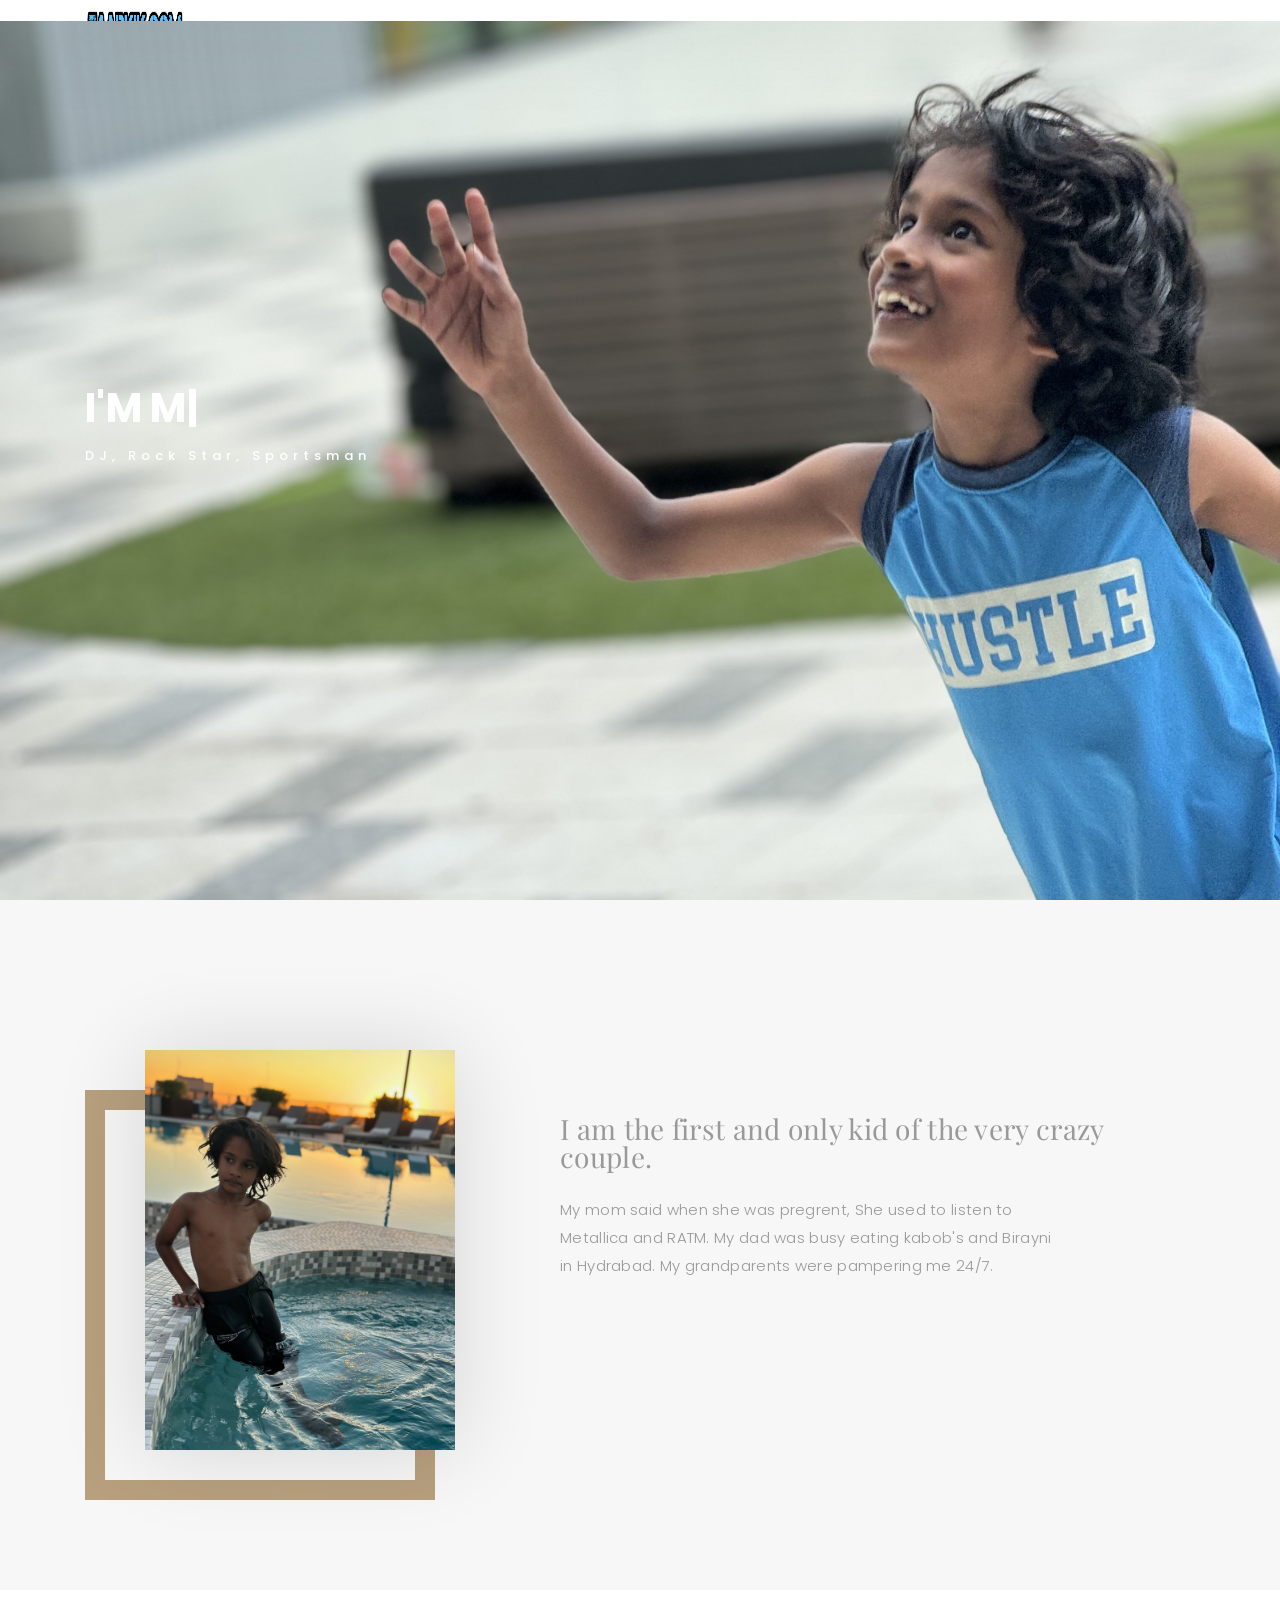
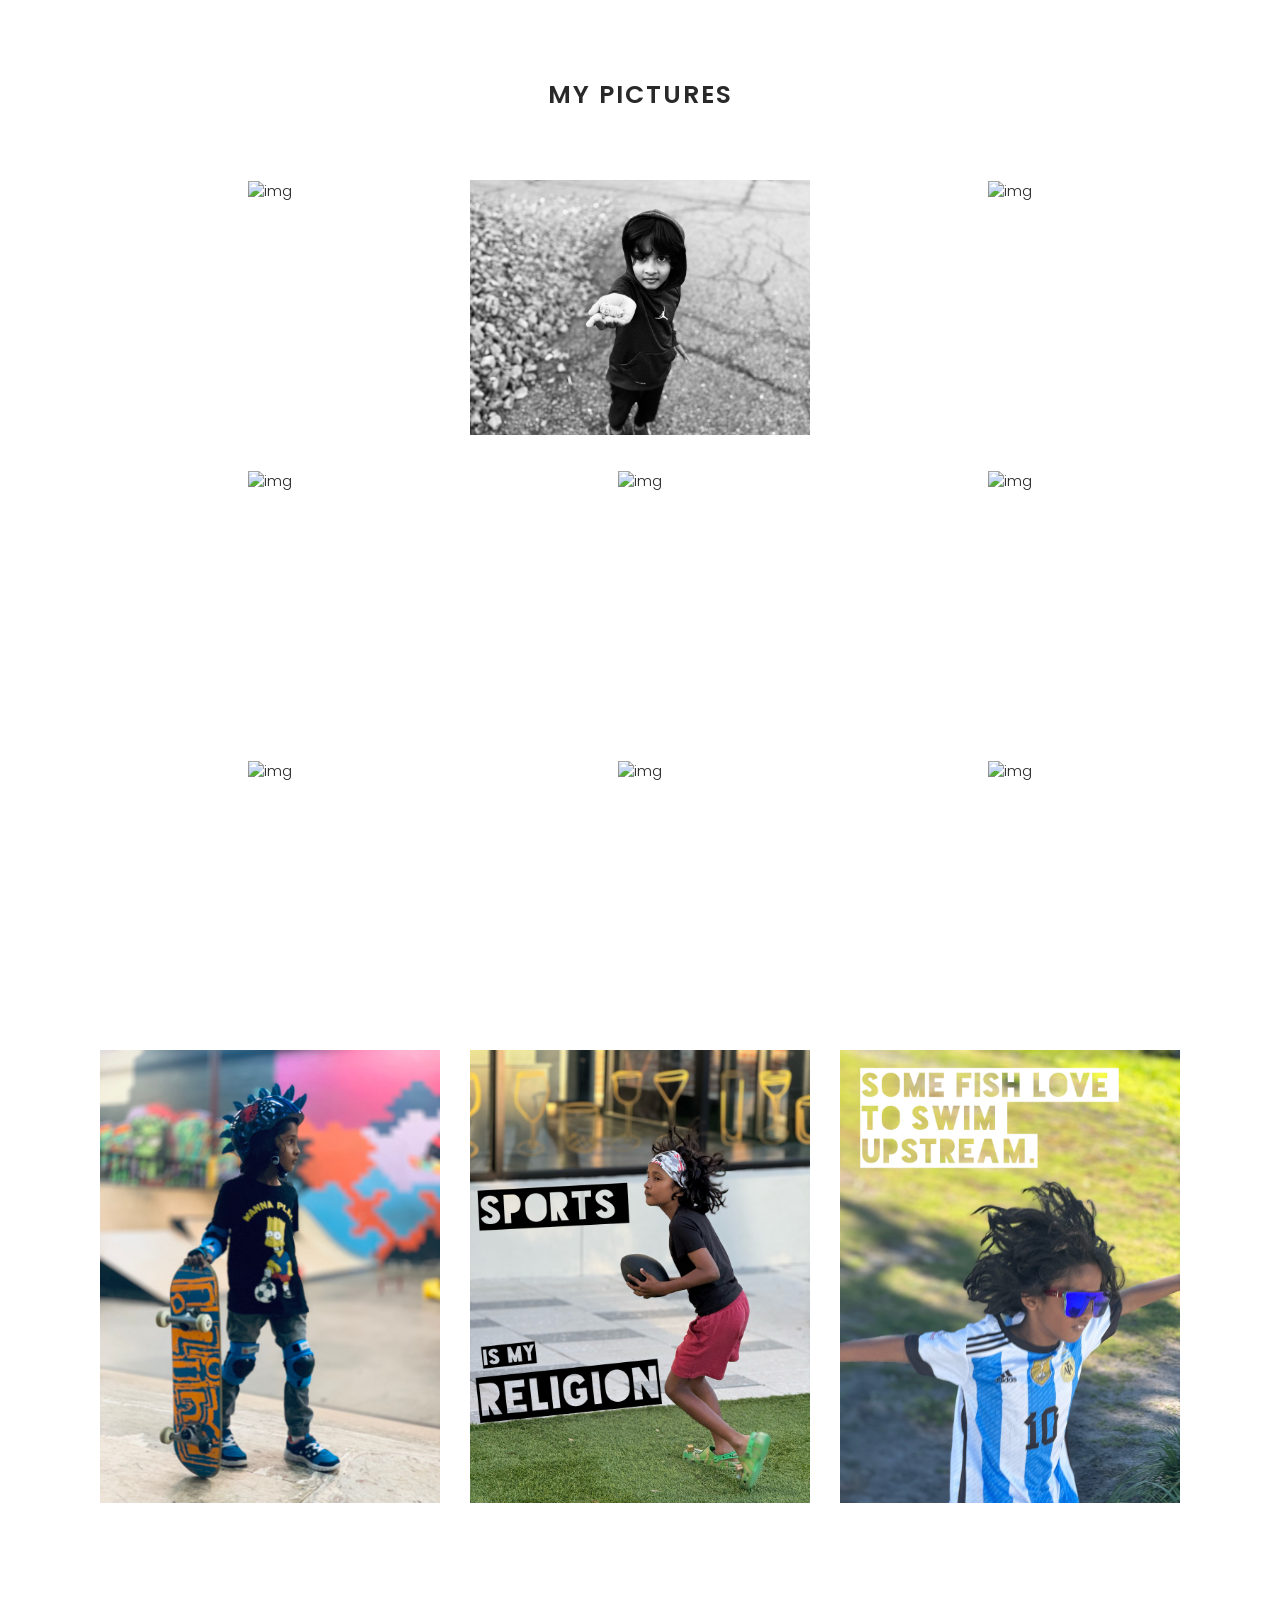
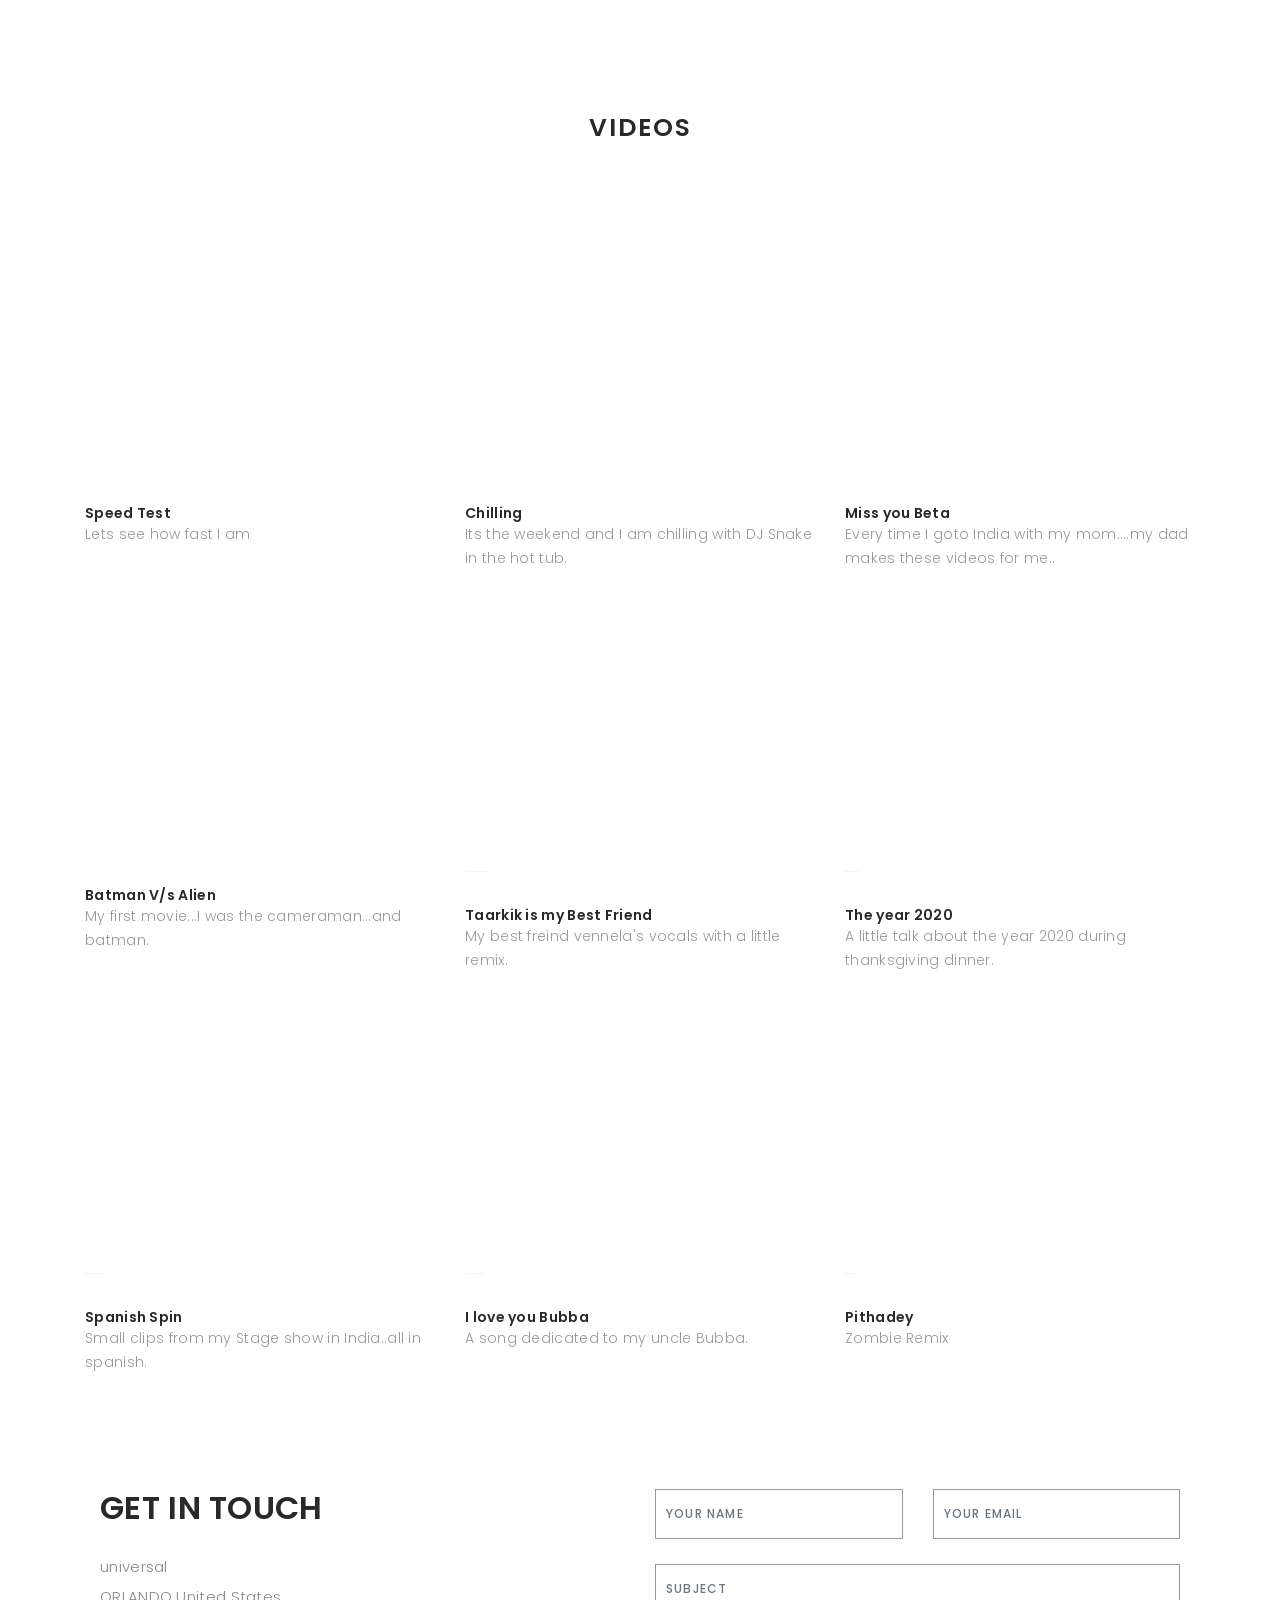
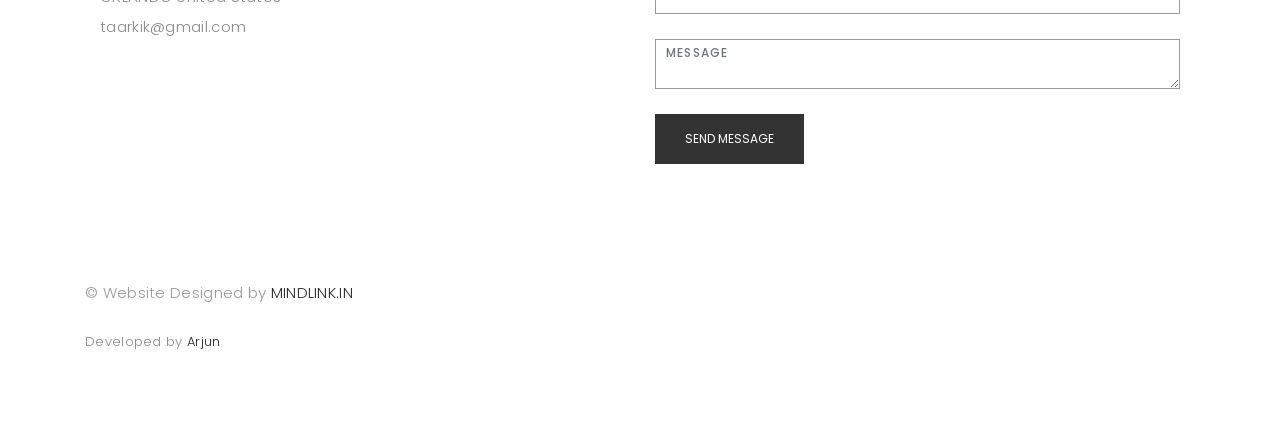
==== index2.html @ 0688a779 "Add files via upload" ====
<!DOCTYPE html>
<html lang="en">

<head>
  <!-- meta -->
  
  <meta content='width=device-width,initial-scale=1.0,minimum-scale=1.0,maximum-scale=1.0' name='viewport'/>
<meta content='Taarkik Vajyoth Personal website' property='og:title'/>
<meta content='Welcome to the world of Taarkik Vajyoth, See his pics, vidoes and music vidoes from birth till now.' property='og:description'/>
<meta content='text/html; charset=UTF-8' http-equiv='Content-Type'/>
<meta content='Taarkik' name='generator'/>
<meta content='Welcome to the world of Taarkik Vajyoth, See his pics, vidoes and music vidoes from birth till now.' name='description'/>
<meta content='https://www.taarkik.com/index.html' property='og:url'/>
<meta content='Taarkik Vajyoth Personal website' property='og:title'/>
  <meta content="width=device-width, initial-scale=1.0" name="viewport">
  
  <title>Taarkik Vajyoth | Personal Webpage</title>
<meta name="description" content="Taarkik Vajoth, Taarkik, Taarkik VJ, Torq, taarkik, taarkik vajyoth, vajyoth" />


  <meta content="Taarkik Vajyoth, Taarkik, Taarkik personal website" name="keywords">
 

  <!-- Google Fonts -->
  <link href="https://fonts.googleapis.com/css?family=Poppins:300,300i,400,400i,500,500i,600,600i,700,700i|Playfair+Display:400,400i,700,700i,900,900i" rel="stylesheet">

  <!-- Bootstrap CSS File -->
  <link href="lib/bootstrap/css/bootstrap.min.css" rel="stylesheet">

  <!-- Libraries CSS Files -->
  <link href="lib/ionicons/css/ionicons.min.css" rel="stylesheet">
  <link href="lib/owlcarousel/assets/owl.carousel.min.css" rel="stylesheet">
  <link href="lib/magnific-popup/magnific-popup.css" rel="stylesheet">
  <link href="lib/hover/hover.min.css" rel="stylesheet">

  <!-- Main Stylesheet File -->
  <link href="css/style.css" rel="stylesheet">

  <!-- Responsive css -->
  <link href="css/responsive.css" rel="stylesheet">

  <!-- Favicon -->
  <link rel="shortcut icon" href="images/fav.png">


</head>

<body>

  <!-- start section navbar -->
  <nav id="main-nav">
    <div class="row">
      <div class="container">

        <div class="logo">
          <a href="index.html"><img src="images/logo.png" alt="logo"></a>
        </div>

        <div class="responsive"><i data-icon="m" class="ion-navicon-round"></i></div>

        <ul class="nav-menu list-unstyled">
          <li><a href="#header" class="smoothScroll">Home</a></li>
          <li><a href="#about" class="smoothScroll">About</a></li>
          <li><a href="#pics" class="smoothScroll">Pics</a></li>
          <li><a href="#videos" class="smoothScroll">Videos</a></li>
          <li><a href="#contact" class="smoothScroll">Contact</a></li>
        </ul>

      </div>
    </div>
  </nav>
  <!-- End section navbar -->


  <!-- start section header -->
  <div id="header" class="home">

    <div class="container">
      <div class="header-content">
        <h1>I'm <span class="typed"></span></h1>
        <p>DJ, Rock Star, Sportsman</p>

        <ul class="list-unstyled list-social">
         <!-- <li><a href="#"><i class="ion-social-facebook"></i></a></li>
          <li><a href="#"><i class="ion-social-twitter"></i></a></li>
          <li><a href="#"><i class="ion-social-instagram"></i></a></li>
          <li><a href="#"><i class="ion-social-googleplus"></i></a></li>
          <li><a href="#"><i class="ion-social-tumblr"></i></a></li>
          <li><a href="#"><i class="ion-social-dribbble"></i></a></li>
          -->
        </ul>
      </div>
    </div>
  </div>
  <!-- End section header -->


  <!-- start section about us -->
  <div id="about" class="paddsection">
    <div class="container">
     
      <div class="row justify-content-between">

        <div class="col-lg-4 ">
          <div class="div-img-bg">
            <div class="about-img">
              <img src="images/pool.JPG" class="img-responsive" alt="me">
            </div>
          </div>
        </div>

        <div class="col-lg-7">
          <div class="about-descr">

            <p class="p-heading">I am the first and only kid of the very crazy couple.</p>
            <p class="separator">My mom said when she was pregrent, She used to listen to Metallica and RATM. My dad was busy eating kabob's and Birayni in Hydrabad. My grandparents were pampering me 24/7.</p>

          </div>

        </div>
      </div>
    </div>
  </div>
  <!-- end section about us -->


  <!-- start section services -->
  <!--
  <div id="services">
    <div class="container">

        <div class="services-carousel owl-theme">

          <div class="services-block">

            <i class="ion-ios-browsers-outline"></i>
            <span>UI/UX DESIGN</span>
            <p class="separator">To an English person, it will seem like simplified English,told me what </p>

          </div>

          <div class="services-block">

            <i class="ion-ios-lightbulb-outline"></i>
            <span>BRAND IDENTITY</span>
            <p class="separator">To an English person, it will seem like simplified English,told me what </p>

          </div>

          <div class="services-block">

            <i class="ion-ios-color-wand-outline"></i>
            <span>WEB DESIGN</span>
            <p class="separator">To an English person, it will seem like simplified English,told me what </p>

          </div>

          <div class="services-block">

            <i class="ion-social-android-outline"></i>
            <span>MOBILE APPS</span>
            <p class="separator">To an English person, it will seem like simplified English,told me what </p>

          </div>

          <div class="services-block">

            <i class="ion-ios-analytics-outline"></i>
            <span>Analytics</span>
            <p class="separator">To an English person, it will seem like simplified English,told me what </p>

          </div>

          <div class="services-block">

            <i class="ion-ios-camera-outline"></i>
            <span>PHOTOGRAPHY</span>
            <p class="separator">To an English person, it will seem like simplified English,told me what </p>

          </div>

        </div>

    </div>

  </div>

-->
  <!-- end section services -->


  <!-- start section portfolio -->
  <div id="pics" class="text-center paddsection">

    <div class="container">
      <div class="section-title text-center">
        <h2>My Pictures</h2>
      </div>
    </div>

    <div class="container">
      <div class="row">
        <div class="col-md-12">
<!--
          <div class="portfolio-list">

            <ul class="nav list-unstyled" id="portfolio-flters">
              <li class="filter filter-active" data-filter=".all">all</li>
              <li class="filter" data-filter=".branding">branding</li>
              <li class="filter" data-filter=".mockups">mockups</li>
              <li class="filter" data-filter=".uikits">ui kits</li>
              <li class="filter" data-filter=".webdesign">web design</li>
              <li class="filter" data-filter=".photography">photography</li>
            </ul>

          </div>
        -->

          <div class="portfolio-container">

            <div class="col-lg-4 col-md-6 portfolio-thumbnail all branding uikits webdesign">
              <a class="popup-img" href="images/portfolio/1.jpg">
                <img src="images/portfolio/1.jpg" alt="img">
              </a>
            </div>

            <div class="col-lg-4 col-md-6 portfolio-thumbnail all mockups uikits photography">
              <a class="popup-img" href="images/portfolio/2.jpg">
                <img src="images/portfolio/2.jpg"  alt="img">
              </a>
            </div>

            <div class="col-lg-4 col-md-6 portfolio-thumbnail all branding webdesig photographyn">
              <a class="popup-img" href="images/portfolio/3.jpg">
                <img src="images/portfolio/3.jpg" alt="img">
              </a>
            </div>

            <div class="col-lg-4 col-md-6 portfolio-thumbnail all mockups webdesign photography">
              <a class="popup-img" href="images/portfolio/4.jpg">
                <img src="images/portfolio/4.jpg" alt="img">
              </a>
            </div>

            <div class="col-lg-4 col-md-6 portfolio-thumbnail all branding uikits photography">
              <a class="popup-img" href="images/portfolio/5.jpg">
                <img src="images/portfolio/5.jpg" alt="img">
              </a>
            </div>

            <div class="col-lg-4 col-md-6 portfolio-thumbnail all mockups uikits webdesign">
              <a class="popup-img" href="images/portfolio/6.jpg">
                <img src="images/portfolio/6.jpg" alt="img">
              </a>
            </div>

            <div class="col-lg-4 col-md-6 portfolio-thumbnail all mockups uikits webdesign">
              <a class="popup-img" href="images/portfolio/7.jpg">
                <img src="images/portfolio/7.jpg" alt="img">
              </a>
            </div>

            <div class="col-lg-4 col-md-6 portfolio-thumbnail all mockups uikits webdesign">
              <a class="popup-img" href="images/portfolio/8.jpg">
                <img src="images/portfolio/8.jpg" alt="img">
              </a>
            </div>

            <div class="col-lg-4 col-md-6 portfolio-thumbnail all mockups uikits webdesign">
              <a class="popup-img" href="images/portfolio/9.jpg">
                <img src="images/portfolio/9.jpg" alt="img">
              </a>
            </div>

               <div class="col-lg-4 col-md-6 portfolio-thumbnail all mockups uikits webdesign">
              <a class="popup-img" href="images/portfolio/14.jpg">
                <img src="images/portfolio/14.jpg" alt="img">
              </a>
            </div>

            <div class="col-lg-4 col-md-6 portfolio-thumbnail all mockups uikits webdesign">
              <a class="popup-img" href="images/portfolio/11.jpg">
                <img src="images/portfolio/11.jpg" alt="img">
              </a>
            </div>

            <div class="col-lg-4 col-md-6 portfolio-thumbnail all mockups uikits webdesign">
              <a class="popup-img" href="images/portfolio/12.jpg">
                <img src="images/portfolio/12.jpg" alt="img">
              </a>
            </div>

          </div>
        </div>
      </div>
    </div>

  </div>
  <!-- End section portfolio -->


  <!-- start section journal -->
  <div id="videos" class="text-left paddsection">

    <div class="container">
      <div class="section-title text-center">
        <h2>Videos</h2>
      </div>
    </div>

    <div class="container">
      <div class="journal-block">
        <div class="row">

          <div class="col-lg-4 col-md-6">
            <div class="journal-info">

             <!-- <a href="blog-single.html"><img src="images/blog-post-1.jpg" class="img-responsive" alt="img"></a>
            -->
            <!--<iframe width="560" height="315" src="https://www.youtube.com/embed/7KmCnLwULYU" frameborder="0" allow="accelerometer; autoplay; clipboard-write; encrypted-media; gyroscope; picture-in-picture" allowfullscreen></iframe>-->
            <iframe width="350" height="262" src="https://www.youtube.com/embed/ik_chBOljpI" frameborder="0" allow="accelerometer; autoplay; clipboard-write; encrypted-media; gyroscope; picture-in-picture" allowfullscreen></iframe>
           
              <div class="journal-txt">

                <h4>Speed Test</h4>
                <p class="separator">Lets see how fast I am
                </p>

              </div>

            </div>
          </div>

          <div class="col-lg-4 col-md-6">
            <div class="journal-info">

              <iframe width="350" height="262" src="https://www.youtube.com/embed/cuo5GRW2Vig" frameborder="0" allow="accelerometer; autoplay; clipboard-write; encrypted-media; gyroscope; picture-in-picture" allowfullscreen></iframe>
              <div class="journal-txt">

                <h4>Chilling</h4>
                <p class="separator">Its the weekend and I am chilling with DJ Snake in the hot tub.
                </p>

              </div>

            </div>
          </div>

          <div class="col-lg-4 col-md-6">
            <div class="journal-info">

              <iframe width="350" height="262" src="https://www.youtube.com/embed/P17gPitIsKU" frameborder="0" allow="accelerometer; autoplay; clipboard-write; encrypted-media; gyroscope; picture-in-picture" allowfullscreen></iframe>

              <div class="journal-txt">

                <h4>Miss you Beta</h4>
                <p class="separator">Every time I goto India with my mom....my dad makes these videos for me..
                </p>

              </div>

            </div>
          </div>

          <div class="col-lg-4 col-md-6">
            <div class="journal-info">

              <iframe width="350" height="262" src="https://www.youtube.com/embed/kE3AYr5DTDw" frameborder="0" allow="accelerometer; autoplay; clipboard-write; encrypted-media; gyroscope; picture-in-picture" allowfullscreen></iframe>

              <div class="journal-txt">

                <h4>Batman V/s Alien</h4>
                <p class="separator">My first movie...I was the cameraman...and batman. 
                </p>

              </div>

            </div>
          </div>
          <div class="col-lg-4 col-md-6">
            <div class="journal-info">
          <iframe width="350" height="262" scrolling="no" frameborder="no" allow="autoplay" src="https://w.soundcloud.com/player/?url=https%3A//api.soundcloud.com/tracks/944034616&color=%23ff5500&auto_play=false&hide_related=false&show_comments=true&show_user=true&show_reposts=false&show_teaser=true&visual=true"></iframe><div style="font-size: 1px; color: #cccccc;line-break: anywhere;word-break: normal;overflow: hidden;white-space: nowrap;text-overflow: ellipsis; font-family: Interstate,Lucida Grande,Lucida Sans Unicode,Lucida Sans,Garuda,Verdana,Tahoma,sans-serif;font-weight: 100;"><a href="https://soundcloud.com/hifiarjun" title="Dr Red" target="_blank" style="color: #cccccc; text-decoration: none;">Dr Red</a> · <a href="https://soundcloud.com/hifiarjun/taarkik-random-rage" title="Taarkik is my best friend" target="_blank" style="color: #cccccc; text-decoration: none;">Taarkik is my best friend</a></div>
          <div class="journal-txt">

            <h4>Taarkik is my Best Friend</h4>
            <p class="separator">My best freind vennela's vocals with a little remix.
            </p>

          </div>
        </div>
      </div>
      <div class="col-lg-4 col-md-6">
        <div class="journal-info">
        <iframe width="350" height="262" scrolling="no" frameborder="no" allow="autoplay" src="https://w.soundcloud.com/player/?url=https%3A//api.soundcloud.com/tracks/941092654&color=%23ff5500&auto_play=false&hide_related=false&show_comments=true&show_user=true&show_reposts=false&show_teaser=true&visual=true"></iframe><div style="font-size: 1px; color: #cccccc;line-break: anywhere;word-break: normal;overflow: hidden;white-space: nowrap;text-overflow: ellipsis; font-family: Interstate,Lucida Grande,Lucida Sans Unicode,Lucida Sans,Garuda,Verdana,Tahoma,sans-serif;font-weight: 100;"><a href="https://soundcloud.com/hifiarjun" title="Dr Red" target="_blank" style="color: #cccccc; text-decoration: none;">Dr Red</a> · <a href="https://soundcloud.com/hifiarjun/taarkik-2020" title="Taarkik 2020" target="_blank" style="color: #cccccc; text-decoration: none;">Taarkik 2020</a></div>
        
        <div class="journal-txt">

          <h4>The year 2020</h4>
          <p class="separator">A little talk about the year 2020 during thanksgiving dinner.
          </p>

        </div>
      </div>
    </div>

    <div class="col-lg-4 col-md-6">
      <div class="journal-info">
        <iframe width="350" height="262" scrolling="no" frameborder="no" allow="autoplay" src="https://w.soundcloud.com/player/?url=https%3A//api.soundcloud.com/tracks/935343334&color=%23ff5500&auto_play=false&hide_related=false&show_comments=true&show_user=true&show_reposts=false&show_teaser=true&visual=true"></iframe><div style="font-size: 1px; color: #cccccc;line-break: anywhere;word-break: normal;overflow: hidden;white-space: nowrap;text-overflow: ellipsis; font-family: Interstate,Lucida Grande,Lucida Sans Unicode,Lucida Sans,Garuda,Verdana,Tahoma,sans-serif;font-weight: 100;"><a href="https://soundcloud.com/hifiarjun" title="Dr Red" target="_blank" style="color: #cccccc; text-decoration: none;">Dr Red</a> · <a href="https://soundcloud.com/hifiarjun/taarkik-spanion" title="Taarkik Spanion" target="_blank" style="color: #cccccc; text-decoration: none;">Taarkik Spanion</a></div>
        
        <div class="journal-txt">

          <h4>Spanish Spin</h4>
          <p class="separator">Small clips from my Stage show in India..all in spanish.
          </p>

        </div>
      </div>
    </div>

    <div class="col-lg-4 col-md-6">
      <div class="journal-info">
        <iframe width="350" height="262" scrolling="no" frameborder="no" allow="autoplay" src="https://w.soundcloud.com/player/?url=https%3A//api.soundcloud.com/tracks/945686170&color=%23ff5500&auto_play=false&hide_related=false&show_comments=true&show_user=true&show_reposts=false&show_teaser=true&visual=true"></iframe><div style="font-size: 1px; color: #cccccc;line-break: anywhere;word-break: normal;overflow: hidden;white-space: nowrap;text-overflow: ellipsis; font-family: Interstate,Lucida Grande,Lucida Sans Unicode,Lucida Sans,Garuda,Verdana,Tahoma,sans-serif;font-weight: 100;"><a href="https://soundcloud.com/hifiarjun" title="Dr Red" target="_blank" style="color: #cccccc; text-decoration: none;">Dr Red</a> · <a href="https://soundcloud.com/hifiarjun/i-love-u-bubba" title="I Love U Bubba" target="_blank" style="color: #cccccc; text-decoration: none;">I Love U Bubba</a></div>
       
        <div class="journal-txt">

          <h4>I love you Bubba</h4>
          <p class="separator">A song dedicated to my uncle Bubba.
          </p>

        </div>
      </div>
    </div>
    <div class="col-lg-4 col-md-6">
      <div class="journal-info">
        <iframe width="350" height="262" scrolling="no" frameborder="no" allow="autoplay" src="https://w.soundcloud.com/player/?url=https%3A//api.soundcloud.com/tracks/935379304&color=%23ff5500&auto_play=false&hide_related=false&show_comments=true&show_user=true&show_reposts=false&show_teaser=true&visual=true"></iframe><div style="font-size: 1px; color: #cccccc;line-break: anywhere;word-break: normal;overflow: hidden;white-space: nowrap;text-overflow: ellipsis; font-family: Interstate,Lucida Grande,Lucida Sans Unicode,Lucida Sans,Garuda,Verdana,Tahoma,sans-serif;font-weight: 100;"><a href="https://soundcloud.com/hifiarjun" title="Dr Red" target="_blank" style="color: #cccccc; text-decoration: none;">Dr Red</a> · <a href="https://soundcloud.com/hifiarjun/pithade" title="Pithade" target="_blank" style="color: #cccccc; text-decoration: none;">Pithade</a></div>     
        <div class="journal-txt">

          <h4> Pithadey </h4>
          <p class="separator">Zombie Remix
          </p>

        </div>
      </div>
    </div>
      </div>
    </div>

  
  <!-- End section journal -->


  <!-- start sectoion contact -->
  <div id="contact" class="paddsection">
    <div class="container">
      <div class="contact-block1">
        <div class="row">
          
          <div id="sendmessage">Your message has been sent. Thank you!</div>
                <div id="errormessage"></div>

          <div class="col-lg-6">
            <div class="contact-contact">

              <h2 class="mb-30">GET IN TOUCH</h2>

              <ul class="contact-details">
                <li><span>universal </span></li>
                <li><span>ORLANDO United States</span></li>
                <li><span>taarkik@gmail.com</span></li>
              </ul>

            </div>
          </div>

          <div class="col-lg-6">
            <form action="" method="post" role="form" class="contactForm" data-netlify="true">
              
              <div class="row">


                <div class="col-lg-6">
                  <div class="form-group contact-block1">
                    <input type="text" name="name" class="form-control" id="name" placeholder="Your Name" required=""/>
                    <div class="validation"></div>
                  </div>
                </div>

                <div class="col-lg-6">
                  <div class="form-group">
                    <input type="email" class="form-control" name="email" id="email" placeholder="Your Email" required=""/>
                    <div class="validation"></div>
                  </div>
                </div>
                
             

                <div class="col-lg-12">
                  <div class="form-group">
                    <input type="text" class="form-control" name="subject" id="subject" placeholder="Subject" required="" />
                    <div class="validation"></div>
                  </div>
                </div>

                <div class="col-lg-12">
                  <div class="form-group">
                    <textarea class="form-control" name="message" rows="12" required="" placeholder="Message"></textarea>
                    <div class="validation"></div>
                  </div>
                </div>

                <div class="col-lg-12">
                  <!--<input type="submit" class="btn" value="Send message">-->
                  <button type="submit" id="form-submit" class="btn">Send Message</button>
                </div>
                
               

              </div>
            </form>
          </div>
        </div>
      </div>
    </div>
  </div>
  <!-- start sectoion contact -->


  <!-- start section footer -->
  <!--
  <div id="footer" class="text-center">
    <div class="container">
      <div class="socials-media text-center">

        <ul class="list-unstyled">
          <li><a href="#"><i class="ion-social-facebook"></i></a></li>
          <li><a href="#"><i class="ion-social-twitter"></i></a></li>
          <li><a href="#"><i class="ion-social-instagram"></i></a></li>
          <li><a href="#"><i class="ion-social-googleplus"></i></a></li>
          <li><a href="#"><i class="ion-social-tumblr"></i></a></li>
          <li><a href="#"><i class="ion-social-dribbble"></i></a></li>
        </ul>

      </div>
    -->
      <p>&copy; Website Designed by <a href="http://www.mindlink.in" target="_parent">MINDLINK.IN</a></p>

      <div class="credits">
        <!--
          All the links in the footer should remain intact.
          You can delete the links only if you purchased the pro version.
          Licensing information: https://bootstrapmade.com/license/
          Purchase the pro version with working PHP/AJAX contact form: https://bootstrapmade.com/buy/?theme=Folio
        -->
        Developed by <a href="https://ai-techcorp.netlify.app/">Arjun</a>
      </div>

    </div>
  </div>
  <!-- End section footer -->

  <!-- JavaScript Libraries -->
  <script src="lib/jquery/jquery.min.js"></script>
  <script src="lib/jquery/jquery-migrate.min.js"></script>
  <script src="lib/bootstrap/js/bootstrap.bundle.min.js"></script>
  <script src="lib/typed/typed.js"></script>
  <script src="lib/owlcarousel/owl.carousel.min.js"></script>
  <script src="lib/magnific-popup/magnific-popup.min.js"></script>
  <script src="lib/isotope/isotope.pkgd.min.js"></script>

  <!-- Contact Form JavaScript File -->
  <script src="contactform/contactform.js"></script>

  <!-- Template Main Javascript File -->
  <script src="js/main.js"></script>

</body>

</html>
---- css/style.css ----
/*
  Theme Name: Folio
  Theme URL: https://bootstrapmade.com/folio-bootstrap-portfolio-template/
  Author: BootstrapMade.com
  Author URL: https://bootstrapmade.com
*/

/*  General Styling
/*-----------------------------------------------------------------------------------*/

body {
  background: #ffffff;
  color: #898989;
  font-family: 'Poppins', helvetica;
  font-size: 15px;
  font-weight: 300;
  line-height: 20px;
  letter-spacing: 0.02em;
  overflow-x: hidden;
  margin: 0 auto;
  padding: 0;
  -moz-box-sizing: border-box;
  -ms-box-sizing: border-box;
  -o-box-sizing: border-box;
  -webkit-box-sizing: border-box;
  box-sizing: border-box;
}

h1, h2, h3, h4, h5, h6 {
  margin: 0;
}

h2 {
  color: #292929;
  font-weight: 600;
}

h4 {
  color: #292929;
  font-size: 14px;
  font-weight: 600;
}

a {
  color: #292929;
  text-decoration: none !important;
  -moz-transition: all 0.5s ease-in-out 0s;
  -ms-transition: all 0.5s ease-in-out 0s;
  -o-transition: all 0.5s ease-in-out 0s;
  -webkit-transition: all 0.5s ease-in-out 0s;
  transition: all 0.5s ease-in-out 0s;
}

a:hover {
  -moz-transition: all 0.5s ease-in-out 0s;
  -ms-transition: all 0.5s ease-in-out 0s;
  -o-transition: all 0.5s ease-in-out 0s;
  -webkit-transition: all 0.5s ease-in-out 0s;
  transition: all 0.5s ease-in-out 0s;
}

a:hover, a:focus {
  color: #b8a07e;
  text-decoration: underline;
}

nav ul li a {
  padding: 2px 0 0 0;
  position: relative;
  display: block;
  font-size: 12px;
  color: #999999;
  letter-spacing: 0.1em;
  font-weight: 500;
  line-height: 14px;
  text-transform: uppercase;
  -moz-transition: all 0.5s ease-in-out 0s;
  -ms-transition: all 0.5s ease-in-out 0s;
  -o-transition: all 0.5s ease-in-out 0s;
  -webkit-transition: all 0.5s ease-in-out 0s;
  transition: all 0.5s ease-in-out 0s;
}

p {
  margin: 25px 0;
  padding: 0;
  font-size: 15px;
  color: #999999;
  line-height: 28px;
}

::-moz-selection {
  background: #b8a07e;
  color: #fff;
}

::selection {
  background: #b8a07e;
  color: #fff;
}

.btn {
  background: #333;
  border: medium none;
  border-radius: 0;
  color: #fff;
  font-size: 12px;
  height: 50px;
  line-height: 50px;
  padding: 0 30px;
  text-transform: uppercase;
}

.btn:hover, .btn:focus {
  color: #fff;
}

.padDiv {
  padding: 30px 20px;
}

.section-title {
  margin-bottom: 70px;
}

.section-title h2 {
  font-size: 25px;
  letter-spacing: 2px;
  text-transform: uppercase;
}

.form-control {
  background-color: transparent;
  border: 1px solid #999;
  border-radius: 0;
  color: #999999;
  font-size: 12px;
  font-weight: 500;
  height: 50px;
  letter-spacing: 0.1em;
  padding-left: 10px;
  margin: 0 0 25px 0;
  line-height: 14px;
  text-transform: uppercase;
}

.form-control:focus {
  box-shadow: none;
  outline: 0 none;
}

.paddsection {
  padding-top: 90px;
  padding-bottom: 90px;
}

.paddsections {
  padding-top: 90px;
  padding-bottom: 90px !important;
}

.hvr-shutter-in-horizontal::before {
  background: #333;
}

.hvr-shutter-in-horizontal:hover {
  background: #b8a07e;
}

.mb-30 {
  margin-bottom: 30px;
}

/*-----------------------------------------------------------------------------------*/
/*  Navbar Top
/*-----------------------------------------------------------------------------------*/

nav {
  position: fixed;
  background: #fff;
  z-index: 1000;
  width: 100%;
  padding: 20px;
  display: none;
  -webkit-box-shadow: 0px 2px 92px 0px rgba(0, 0, 0, 0.18);
  -moz-box-shadow: 0px 2px 92px 0px rgba(0, 0, 0, 0.18);
  box-shadow: 0px 2px 92px 0px rgba(0, 0, 0, 0.18);
}

.nav-menu {
  float: right;
  line-height: 32px;
  margin-bottom: 0;
  padding-top: 16px;
}

nav ul li {
  float: left;
  margin-right: 15px;
  font-family: 'Poppins', sans-serif;
  font-size: 14px;
  margin-left: 40px;
}

nav ul li a {
  padding: 2px 0 0 0;
  position: relative;
  display: block;
  font-size: 14px;
  color: #999999;
  font-family: 'Poppins', helvetica;
  font-weight: 500;
  line-height: 16px;
  text-transform: uppercase;
  letter-spacing: 0.02em;
  text-transform: capitalize;
}

.logo {
  float: left;
}

.logo img {
  width: 100px;
  height: 50px;
}

.responsive {
  display: none;
  font-size: 23px;
}

.active {
  color: #afafaf;
}

/*----------------------------------------------------------------------------------*/
/*  Header
/*-----------------------------------------------------------------------------------*/

#header {
  background: url("../images/cocoaBeach.JPG") repeat scroll center center / cover;
  height: 100%;
  width: 100%;
}


#header .header-content {
  height: 100vh;
  text-align: left;
  width: 100%;
  display: flex;
  justify-content: center;
  flex-direction: column;
}

.header-content h1 {
  font-size: 40px;
  font-weight: 700;
  margin-bottom: 10px;
  text-transform: uppercase;
  color: #fff;
}

.header-content p {
  font-size: 13px;
  letter-spacing: 5px;
  margin-top: 0;
  margin-bottom: 30px;
  text-transform: capitalize;
  color: #fff;
  font-weight: 500;
}

.header-content .list-social li {
  float: left;
  margin-right: 20px;
}

.header-content .list-social li i {
  color: #fff;
  font-size: 15px;
}

/*-----------------------------------------------------------------------------------*/
/*  Aout-us
/*-----------------------------------------------------------------------------------*/

#about {
  width: 100%;
  height: auto;
  background: #f7f7f7;
  padding-top: 190px;
}

#about .div-img-bg {
  padding-bottom: 30px;
  border: 20px solid #b8a07e;
}

#about .div-img-bg .about-img img {
  width: 100%;
  box-shadow: 0px 0px 85px 0px rgba(0, 0, 0, 0.14);
  margin-top: -60px;
  margin-left: 40px;
  height: 400px;
  object-fit: cover;
}

#about .about-descr .p-heading {
  font-family: 'Playfair Display', serif;
  font-size: 28px;
  text-align: left;
}

#about .about-descr .separator {
  max-width: 80%;
  margin-bottom: 0;
  text-align: left;
}

/*-----------------------------------------------------------------------------------*/
/*   Services
/*-----------------------------------------------------------------------------------*/

#services {
  background: #f7f7f7;
  position: relative;
  padding-bottom: 80px;
}

.owl-item {
  float: left;
}
.services-block span {
  margin: 10px 0;
  position: relative;
  font-size: 13px;
  color: #292929;
  letter-spacing: 0.1em;
  font-weight: 500;
  text-transform: uppercase;
  display: block;
}

.services-block .separator {
  margin: 0;
  font-size: 13px;
  line-height: 22px;
}

.services-block i {
  font-size: 44px;
  color: #b8a07e;
  line-height: 44px;
}


.services-carousel  .owl-stage-outer {
  overflow: hidden;
}

.services-carousel .owl-dots {
  margin-top: 5px;
  text-align: center;
}

.services-carousel .owl-dot {
  display: inline-block;
  margin: 0 5px;
  width: 12px !important;
  height: 12px !important;
  border-radius: 50%;
  border: 0;
  padding: 0 !important;
  background-color: #ddd;
  cursor: pointer;
}

.services-carousel .owl-dot.active {
  background-color: #b8a07e;
}

.owl-nav {
  display: none;
}


/*-----------------------------------------------------------------------------------*/
/*  Portfolio
/*-----------------------------------------------------------------------------------*/

#portfolio {
  position: relative;
  padding-bottom: 50px;
}

#portfolio .portfolio-list {
  margin-bottom: 50px;
}

#portfolio .portfolio-list .nav {
  display: inline-block;
  margin: 0;
}

#portfolio .portfolio-list .nav li {
  margin: 0 40px 0 0;
  float: left;
  font-size: 14px;
  color: #999999;
  line-height: 16px;
  cursor: pointer;
  font-family: 'Poppins', helvetica;
  font-weight: 500;
  letter-spacing: 0.02em;
  text-transform: capitalize;
  -moz-transition: all 0.5s ease-in-out 0s;
  -ms-transition: all 0.5s ease-in-out 0s;
  -o-transition: all 0.5s ease-in-out 0s;
  -webkit-transition: all 0.5s ease-in-out 0s;
  transition: all 0.5s ease-in-out 0s;
}

#portfolio .portfolio-list .nav li:hover, #portfolio .portfolio-list .nav li.filter-active  {
  color: #b8a07e;
  -moz-transition: all 0.5s ease-in-out 0s;
  -ms-transition: all 0.5s ease-in-out 0s;
  -o-transition: all 0.5s ease-in-out 0s;
  -webkit-transition: all 0.5s ease-in-out 0s;
  transition: all 0.5s ease-in-out 0s;
}

#portfolio .portfolio-container {
  display: inline-block;
  margin-bottom: 50px;
  width: 100%;
}

.portfolio-thumbnail {
  margin-bottom: 30px;
  overflow: hidden;
  min-height: 260px;
}

.portfolio-thumbnail img {
  max-width: 100%;
}

/*-----------------------------------------------------------------------------------*/
/*  Journal
/*-----------------------------------------------------------------------------------*/

#journal,  #journal-blog {
  height: auto;
  width: 100%;
  background: #f7f7f7;
  padding-bottom: 60px;
  position: relative;
}

#journal-blog {
  background: #fff;
  padding-bottom: 30px;
}

#journal .journal-block {
  display: inline-block;
  height: auto;
  width: 100%;
}

#journal .journal-block .journal-info {
  position: relative;
}

.journal-block .journal-info img {
  max-width: 100%;
}

.journal-block .journal-info .journal-txt {
  padding: 25px 0px;
  position: relative;
}

.journal-block .journal-info .journal-txt h4 a {
  display: block;
  font-size: 19px;
  line-height: 24px;
  margin: 0 0 13px 0;
  font-weight: 500;
  color: #292929;
  -moz-transition: all 0.5s ease-in-out 0s;
  -ms-transition: all 0.5s ease-in-out 0s;
  -o-transition: all 0.5s ease-in-out 0s;
  -webkit-transition: all 0.5s ease-in-out 0s;
  transition: all 0.5s ease-in-out 0s;
}

.journal-block .journal-info .journal-txt h4 a:hover {
  color: #b8a07e;
  -moz-transition: all 0.5s ease-in-out 0s;
  -ms-transition: all 0.5s ease-in-out 0s;
  -o-transition: all 0.5s ease-in-out 0s;
  -webkit-transition: all 0.5s ease-in-out 0s;
  transition: all 0.5s ease-in-out 0s;
}

.journal-block .journal-info .journal-txt p {
  margin: 0;
  font-size: 14px;
  line-height: 24px;
}

/*-----------------------------------------------------------------------------------*/
/*  Contact
/*-----------------------------------------------------------------------------------*/

#contact {
  height: auto;
  width: 100%;
}

.contact-details {
  list-style: none;
  margin: 0;
  padding: 0;
}

.contact-details li {
  padding-bottom: 10px;
}

#contact input, #contact textarea {
  width: 100%;
}


#contact  #sendmessage {
  color: #18d26e;
  border: 1px solid #18d26e;
  display: none;
  text-align: center;
  padding: 15px;
  font-weight: 600;
  margin: 15px;
}

#contact  #errormessage {
  color: red;
  display: none;
  border: 1px solid red;
  text-align: center;
  padding: 15px;
  font-weight: 600;
  margin: 15px;
}

#contact #sendmessage.show, #contact #errormessage.show, #contact .show {
  display: block;
}

#contact .validation {
  color: red;
  display: none;
  margin: 0 0 20px;
  font-weight: 400;
  font-size: 13px;
}

/*-----------------------------------------------------------------------------------*/
/*  Footer
/*-----------------------------------------------------------------------------------*/

#footer {
  background: #f7f7f7;
  padding-top: 50px;
  padding-bottom: 50px;
}

#footer .socials-media {
  width: 100%;
}

#footer .socials-media ul {
  display: inline-block;
  float: none;
  margin: 0 0 20px 0;
}

#footer .socials-media ul li {
  float: left;
  margin-left: 10px;
  margin-right: 10px;
}

#footer .socials-media ul li a {
  font-size: 24px;
  color: #999;
  letter-spacing: 0.1em;
  font-weight: 500;
  background: transparent;
  text-transform: uppercase;
  -moz-transition: all 0.5s ease-in-out 0s;
  -ms-transition: all 0.5s ease-in-out 0s;
  -o-transition: all 0.5s ease-in-out 0s;
  -webkit-transition: all 0.5s ease-in-out 0s;
  transition: all 0.5s ease-in-out 0s;
}

#footer .socials-media ul li a:hover {
  color: #b8a07e;
  -moz-transition: all 0.5s ease-in-out 0s;
  -ms-transition: all 0.5s ease-in-out 0s;
  -o-transition: all 0.5s ease-in-out 0s;
  -webkit-transition: all 0.5s ease-in-out 0s;
  transition: all 0.5s ease-in-out 0s;
}

#footer p {
  font-size: 12px;
  letter-spacing: 0.1em;
  font-weight: 500;
  margin-top: 0;
  text-transform: uppercase;
}

.credits {
  font-size: 13px;
}
---- css/responsive.css ----
/** Width between 1200x to 0
 *  ~~~~~~~~~~~~~~~~~~~~~~~~~~~~~~~~~~~~
 */

@media (min-width: 1200px) {

}

/** Width between 992px to 1199px
 *  ~~~~~~~~~~~~~~~~~~~~~~~~~~~~~~~~~~~~
 */

@media (min-width: 992px) and (max-width: 1199px) {
  
}

/** Width between 768px to 991px
 *  ~~~~~~~~~~~~~~~~~~~~~~~~~~~~~~~~~~~~
 */

@media (min-width: 768px) and (max-width: 991px) {
  /* Navbar */
  nav {
    padding: 10px 15px;
  }
  .nav-menu {
    margin-top: 40px;
    display: none;
    float: none;
    width: 100%;
  }
  .nav-menu li {
    float: none;
    width: 100%;
    text-align: center;
    border-top: 1px solid #f7f7f7;
    line-height: 45px;
    margin-left: 0;
    padding-top: 10px;
    padding-bottom: 10px;
  }
  .responsive {
    float: right;
    padding-top: 15px;
    display: block;
  }
  /* About */
  .head-info .header-content .cmaster h1 {
    font-size: 32px;
  }
  #about .div-img-bg {
    padding: 0;
  }
  #about .div-img-bg .about-img img {
    margin-top: 0%;
    margin-left: calc(0% - 0px);
  }
  #about .about-descr .p-heading {
    font-size: 20px;
  }
  #about .about-descr .separator {
    max-width: 100%;
    margin-bottom: 0;
  }
  /* portfolio */
  #portfolio .portfolio-list .nav li {
    float: none;
    margin: 20px;
    display: inline-block;
  }
  /* journal */
  #journal .journal-block .journal-info {
    margin-bottom: 30px;
  }
  /* Contact */
  .contact-contact {
    margin-bottom: 30px;
  }
  /* Footer */
  #footer .socials-media ul li {
    margin-right: 0;
    margin-left: 0;
    float: none;
    display: inline-block;
  }
}

/** Width between 767px to 0
 *  ~~~~~~~~~~~~~~~~~~~~~~~~~~~~~~~~~~~~
 */

@media (max-width: 767px) {
  /* Navbar */
  nav {
    padding: 20px 15px;
  }
  .nav-menu {
    margin-top: 40px;
    display: none;
    float: none;
    width: 100%;
  }
  .nav-menu li {
    float: none;
    width: 100%;
    text-align: center;
    border-top: 1px solid #f7f7f7;
    line-height: 45px;
    margin-left: 0;
    padding-top: 10px;
    padding-bottom: 10px;
  }
  .responsive {
    float: right;
    padding-top: 15px;
    display: block;
  }
  /* About */
  .head-info .header-content h1 {
    font-size: 32px;
  }
  #about .div-img-bg {
    padding: 0;
  }
  #about .div-img-bg .about-img img {
    margin-top: 0%;
    margin-left: calc(0% - 0px);
  }
  #about .about-descr .p-heading {
    font-size: 20px;
  }
  #about .about-descr .separator {
    max-width: 100%;
    margin-bottom: 0;
  }
  /* portfolio */
  #portfolio .portfolio-list .nav li {
    float: none;
    margin: 20px;
    display: inline-block;
  }
  /* journal */
  #journal .journal-block .journal-info {
    margin-bottom: 30px;
  }
  /* Contact */
  .contact-contact {
    margin-bottom: 30px;
  }
  /* Footer */
  #footer .socials-media ul li {
    margin-right: 0;
    margin-left: 0;
    float: none;
    display: inline-block;
  }
}

/** Width between 600px to 0
 *  ~~~~~~~~~~~~~~~~~~~~~~~~~~~~~~~~~~~~
 */

@media (max-width: 600px) {
  /* Navbar */
  nav {
    padding: 20px 15px;
  }
  .nav-menu {
    margin-top: 40px;
    display: none;
    float: none;
    width: 100%;
  }
  .nav-menu li {
    float: none;
    width: 100%;
    text-align: center;
    border-top: 1px solid #f7f7f7;
    line-height: 45px;
    margin-left: 0;
    padding-top: 10px;
    padding-bottom: 10px;
  }
  .responsive {
    float: right;
    padding-top: 15px;
    display: block;
  }
  /* About */
  .head-info .header-content h1 {
    font-size: 32px;
  }
  #about .div-img-bg {
    padding: 0;
  }
  #about .div-img-bg .about-img img {
    margin-top: 0%;
    margin-left: calc(0% - 0px);
  }
  #about .about-descr .p-heading {
    font-size: 20px;
  }
  #about .about-descr .separator {
    max-width: 100%;
    margin-bottom: 0;
  }
  /* portfolio */
  #portfolio .portfolio-list .nav li {
    float: none;
    margin: 10px;
    display: inline-block;
  }
  /* journal */
  #journal .journal-block .journal-info {
    margin-bottom: 30px;
  }
  /* Contact */
  .contact-contact {
    margin-bottom: 30px;
  }
  /* Footer */
  #footer .socials-media ul li {
    margin-right: 0;
    margin-left: 0;
    float: none;
    display: inline-block;
  }
}

/** Width between 480px to 0
 *  ~~~~~~~~~~~~~~~~~~~~~~~~~~~~~~~~~~~~
 */

@media (max-width: 480px) {
  /* Navbar */
  nav {
    padding: 20px 15px;
  }
  .nav-menu {
    margin-top: 40px;
    display: none;
    float: none;
    width: 100%;
  }
  .nav-menu li {
    float: none;
    width: 100%;
    text-align: center;
    border-top: 1px solid #f7f7f7;
    line-height: 45px;
    margin-left: 0;
    padding-top: 10px;
    padding-bottom: 10px;
  }
  .responsive {
    float: right;
    padding-top: 15px;
    display: block;
  }
  /* About */
  .head-info .header-content h1 {
    font-size: 32px;
  }
  #about .div-img-bg {
    padding: 0;
  }
  #about .div-img-bg .about-img img {
    margin-top: 0%;
    margin-left: calc(0% - 0px);
  }
  #about .about-descr .p-heading {
    font-size: 20px;
  }
  #about .about-descr .separator {
    max-width: 100%;
    margin-bottom: 0;
  }
  /* portfolio */
  #portfolio .portfolio-list .nav li {
    float: none;
    margin: 20px;
  }
  /* journal */
  #journal .journal-block .journal-info {
    margin-bottom: 30px;
  }
  /* Contact */
  .contact-contact {
    margin-bottom: 30px;
  }
  /* Footer */
  #footer .socials-media ul li {
    margin-right: 0;
    margin-left: 0;
    float: none;
    display: inline-block;
  }
}

/** Width between 320px to 0
 *  ~~~~~~~~~~~~~~~~~~~~~~~~~~~~~~~~~~~~
 */

@media (max-width: 320px) {
  /* Navbar */
  nav {
    padding: 20px 15px;
  }
  .nav-menu {
    margin-top: 40px;
    display: none;
    float: none;
    width: 100%;
  }
  .nav-menu li {
    float: none;
    width: 100%;
    text-align: center;
    border-top: 1px solid #f7f7f7;
    line-height: 45px;
    margin-left: 0;
    padding-top: 10px;
    padding-bottom: 10px;
  }
  .responsive {
    float: right;
    padding-top: 15px;
    display: block;
  }
  /* About */
  .head-info .header-content h1 {
    font-size: 32px;
  }
  #about .div-img-bg {
    padding: 0;
  }
  #about .div-img-bg .about-img img {
    margin-top: 0%;
    margin-left: calc(0% - 0px);
  }
  #about .about-descr .p-heading {
    font-size: 20px;
  }
  #about .about-descr .separator {
    max-width: 100%;
    margin-bottom: 0;
  }
  /* portfolio */
  #portfolio .portfolio-list .nav li {
    float: none;
    margin: 20px;
  }
  /* journal */
  #journal .journal-block .journal-info {
    margin-bottom: 30px;
  }
  /* Contact */
  .contact-contact {
    margin-bottom: 30px;
  }
  /* Footer */
  #footer .socials-media ul li {
    margin-right: 0;
    margin-left: 0;
    float: none;
    display: inline-block;
  }
  /* Single page */
  .entry-comments-body span {
    display: inline-block;
    margin-right: 0;
  }
}
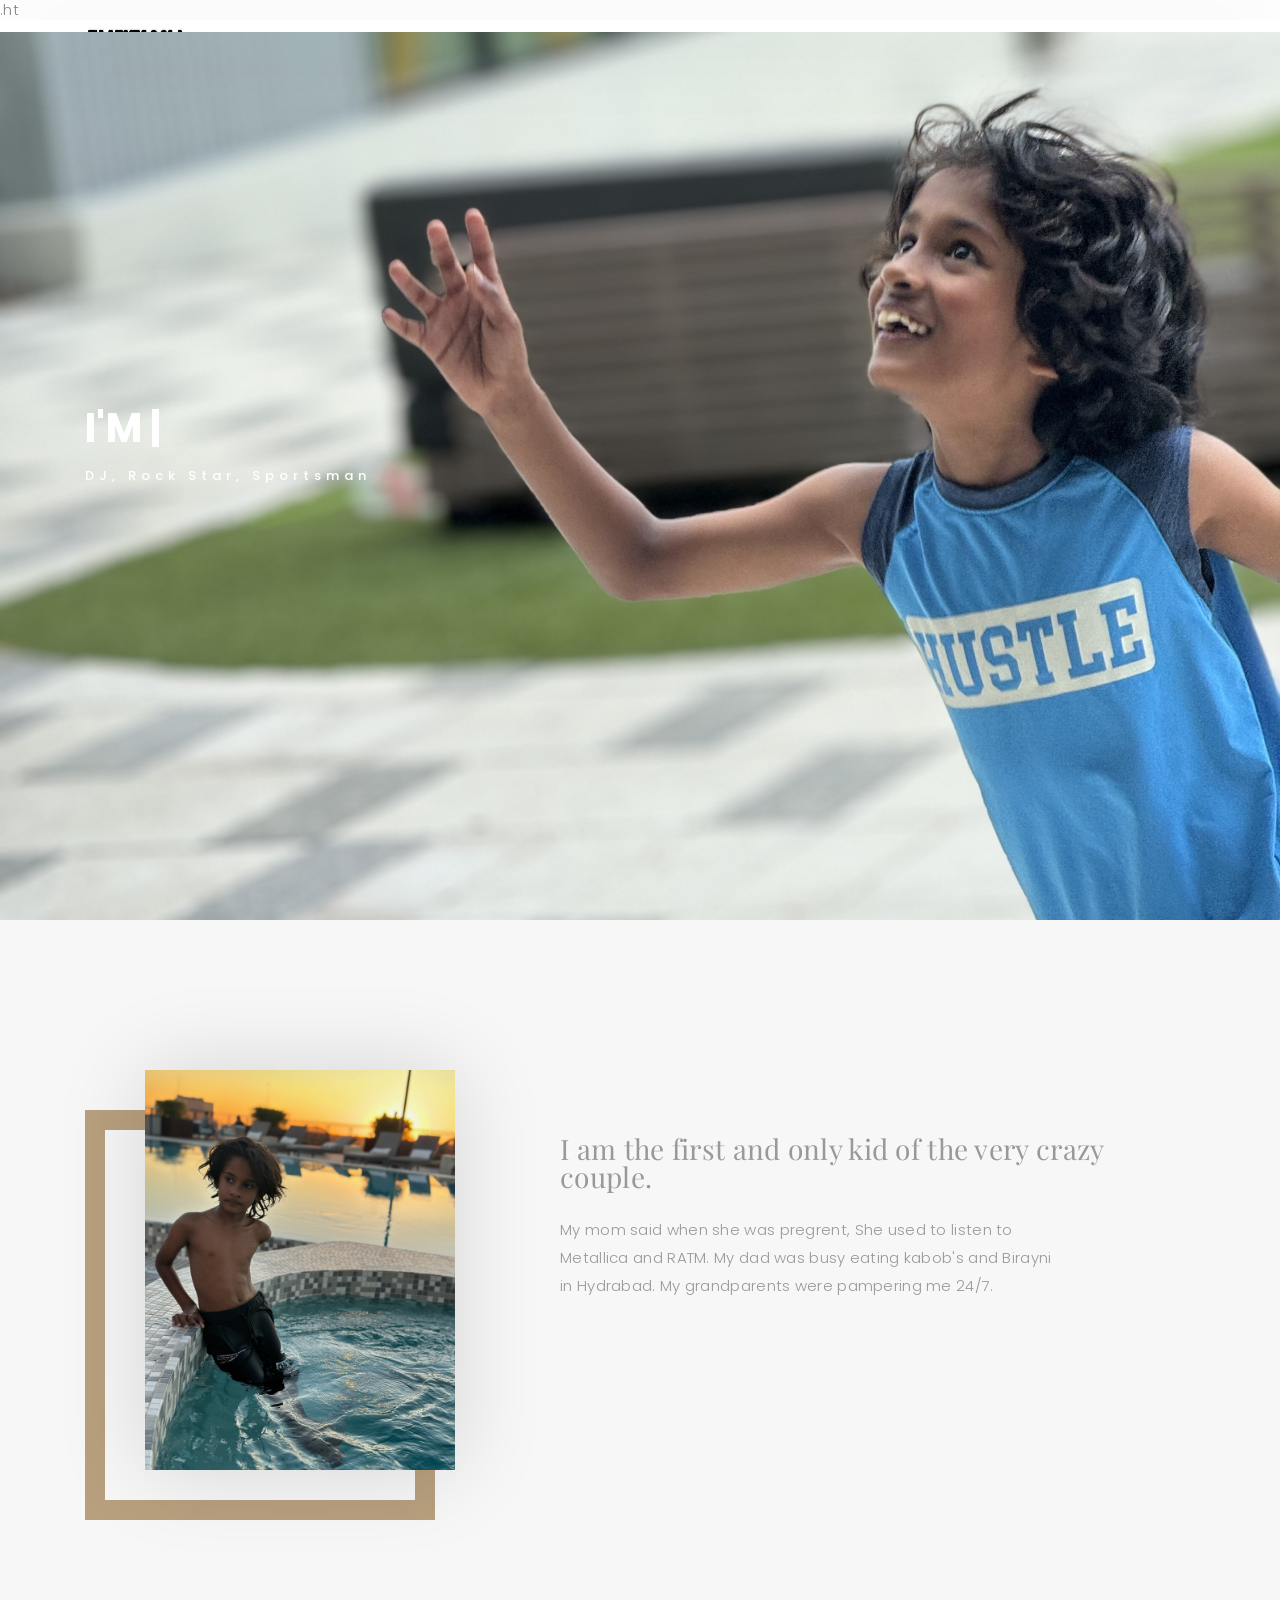
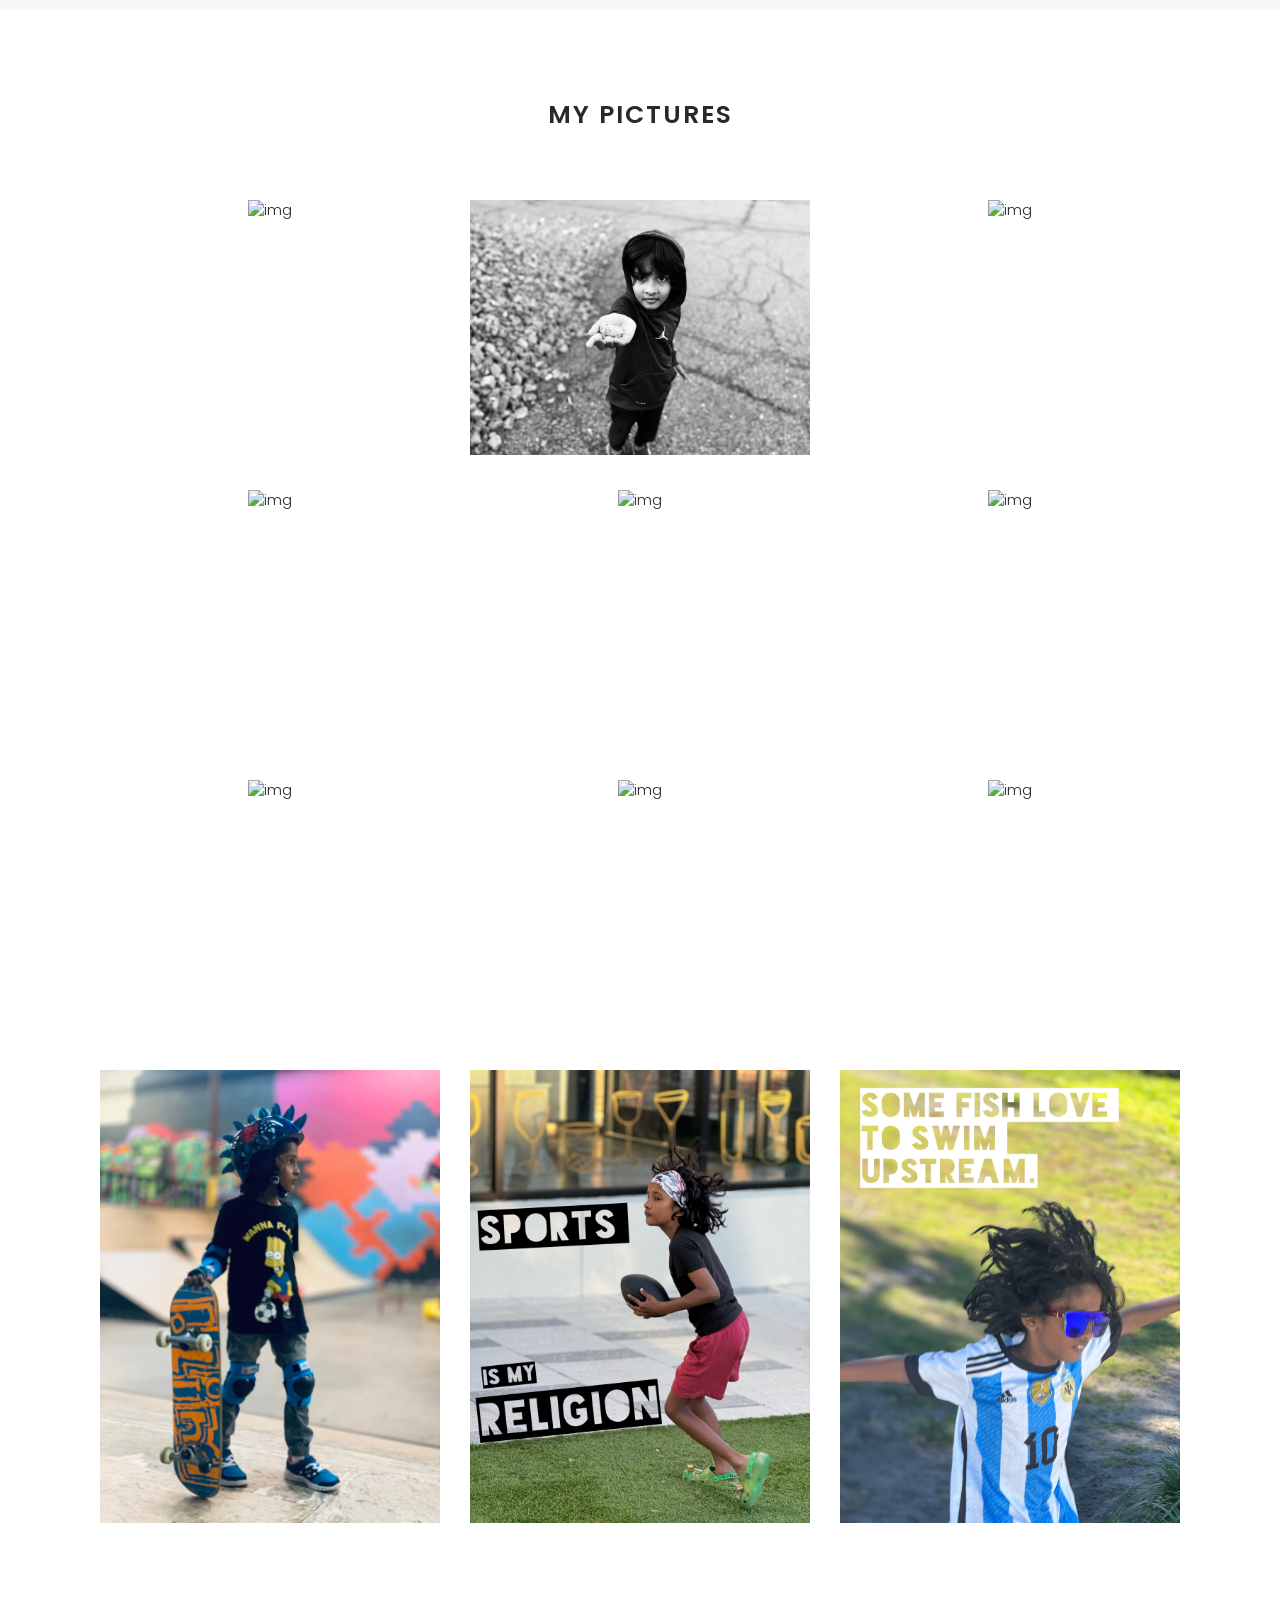
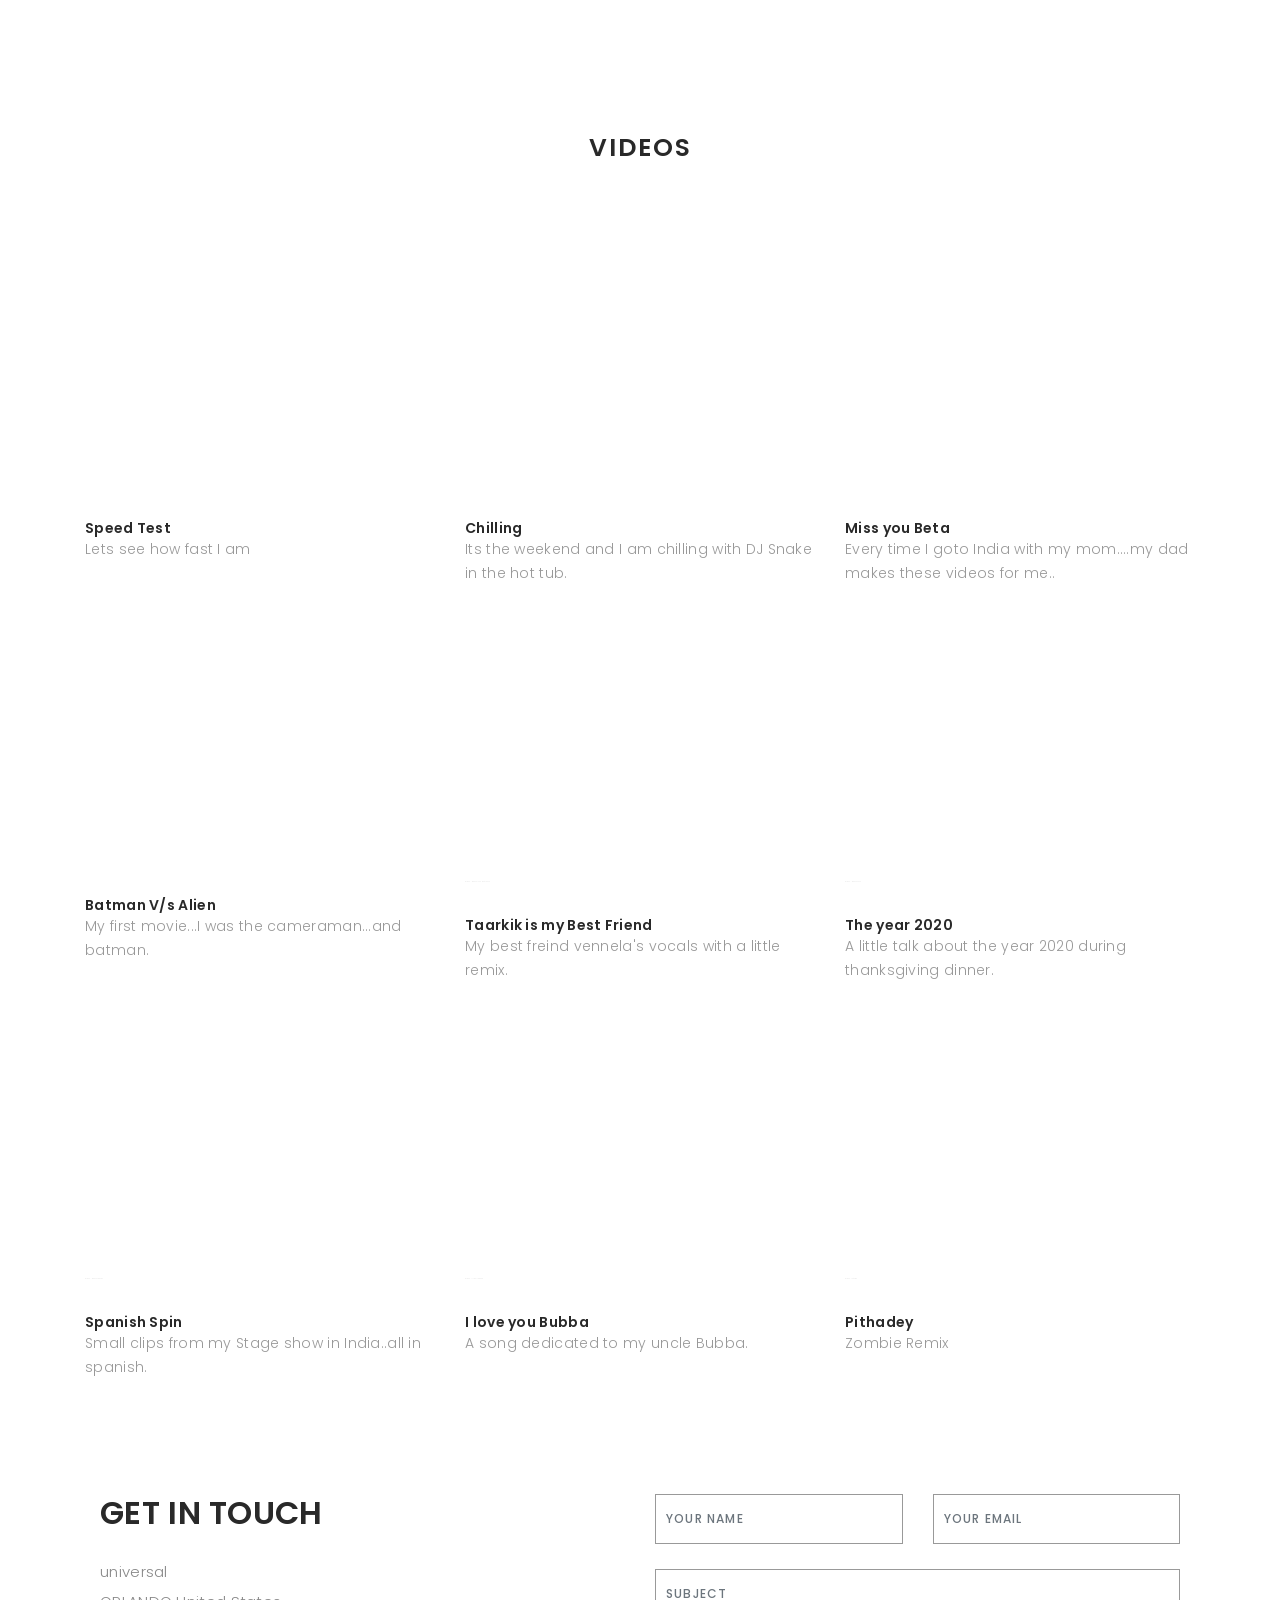
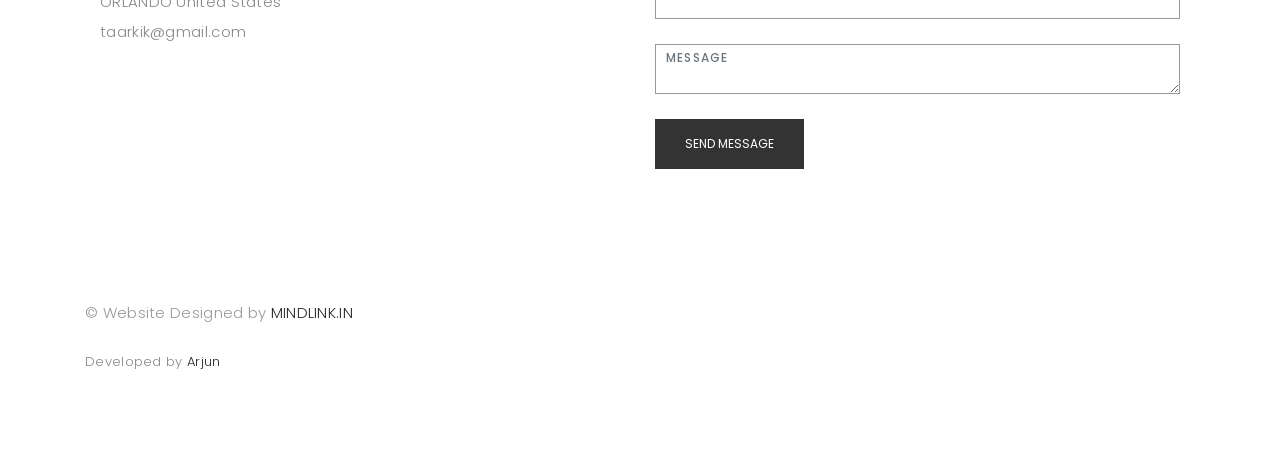
==== commit abbd214b: "Update index2.html" ====
--- a/index2.html
+++ b/index2.html
@@ -1,4 +1,4 @@
-<!DOCTYPE html>
+.ht<!DOCTYPE html>
 <html lang="en">
 
 <head>
@@ -59,7 +59,7 @@
         <div class="responsive"><i data-icon="m" class="ion-navicon-round"></i></div>
 
         <ul class="nav-menu list-unstyled">
-          <li><a href="#header" class="smoothScroll">Home</a></li>
+          <li><a href="index.html" class="smoothScroll">Home</a></li>
           <li><a href="#about" class="smoothScroll">About</a></li>
           <li><a href="#pics" class="smoothScroll">Pics</a></li>
           <li><a href="#videos" class="smoothScroll">Videos</a></li>
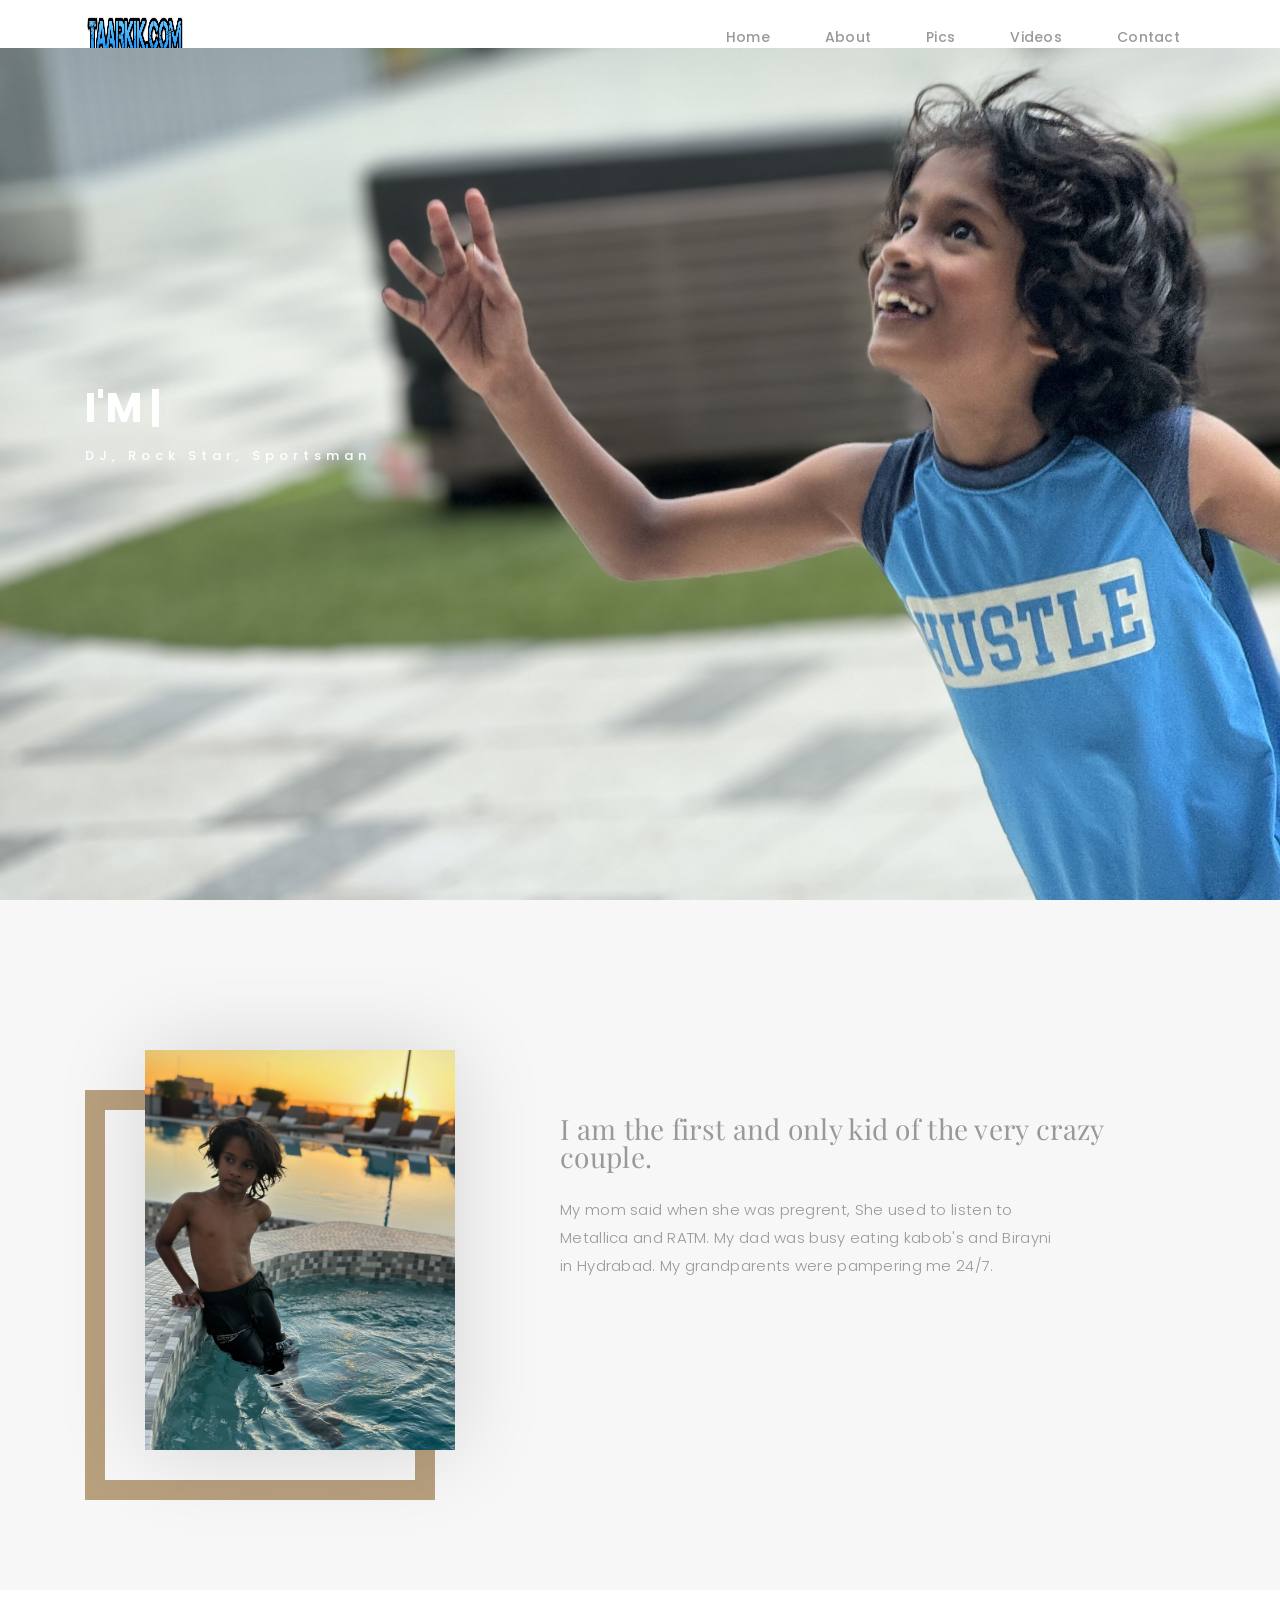
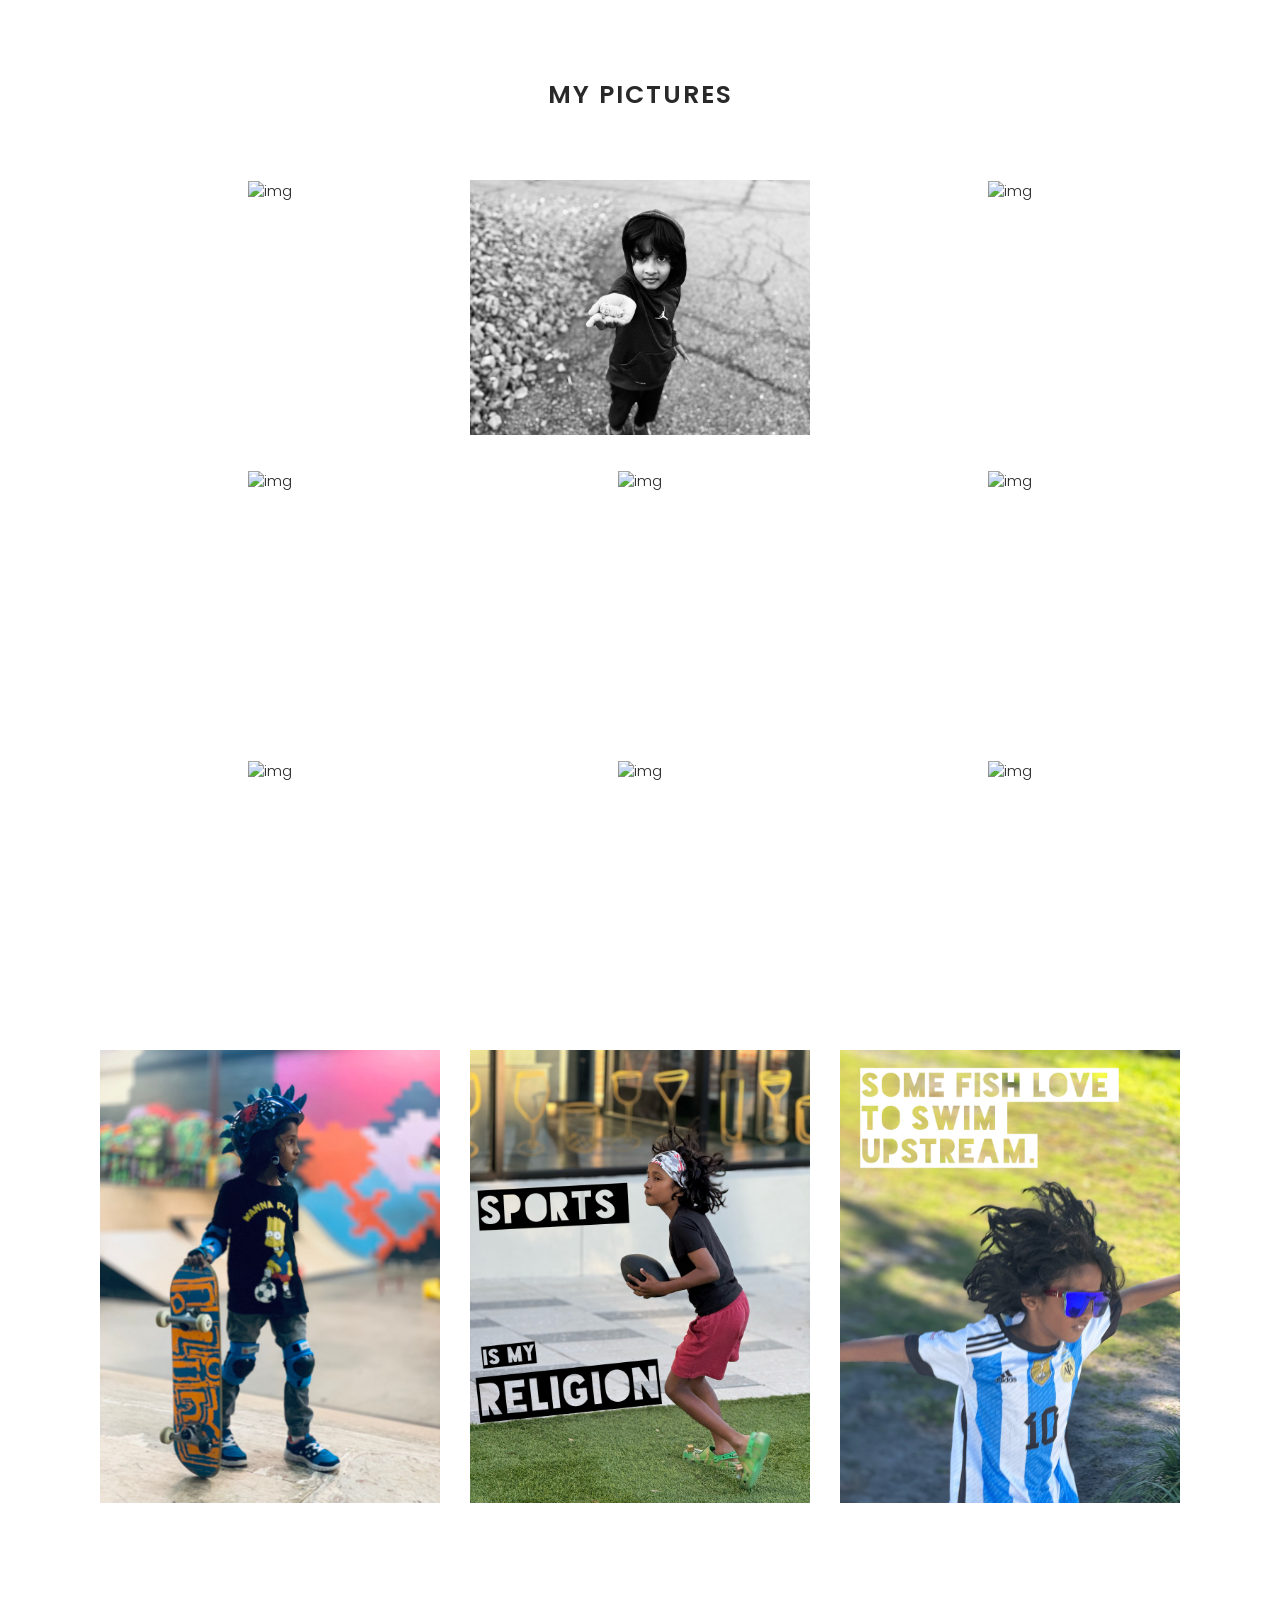
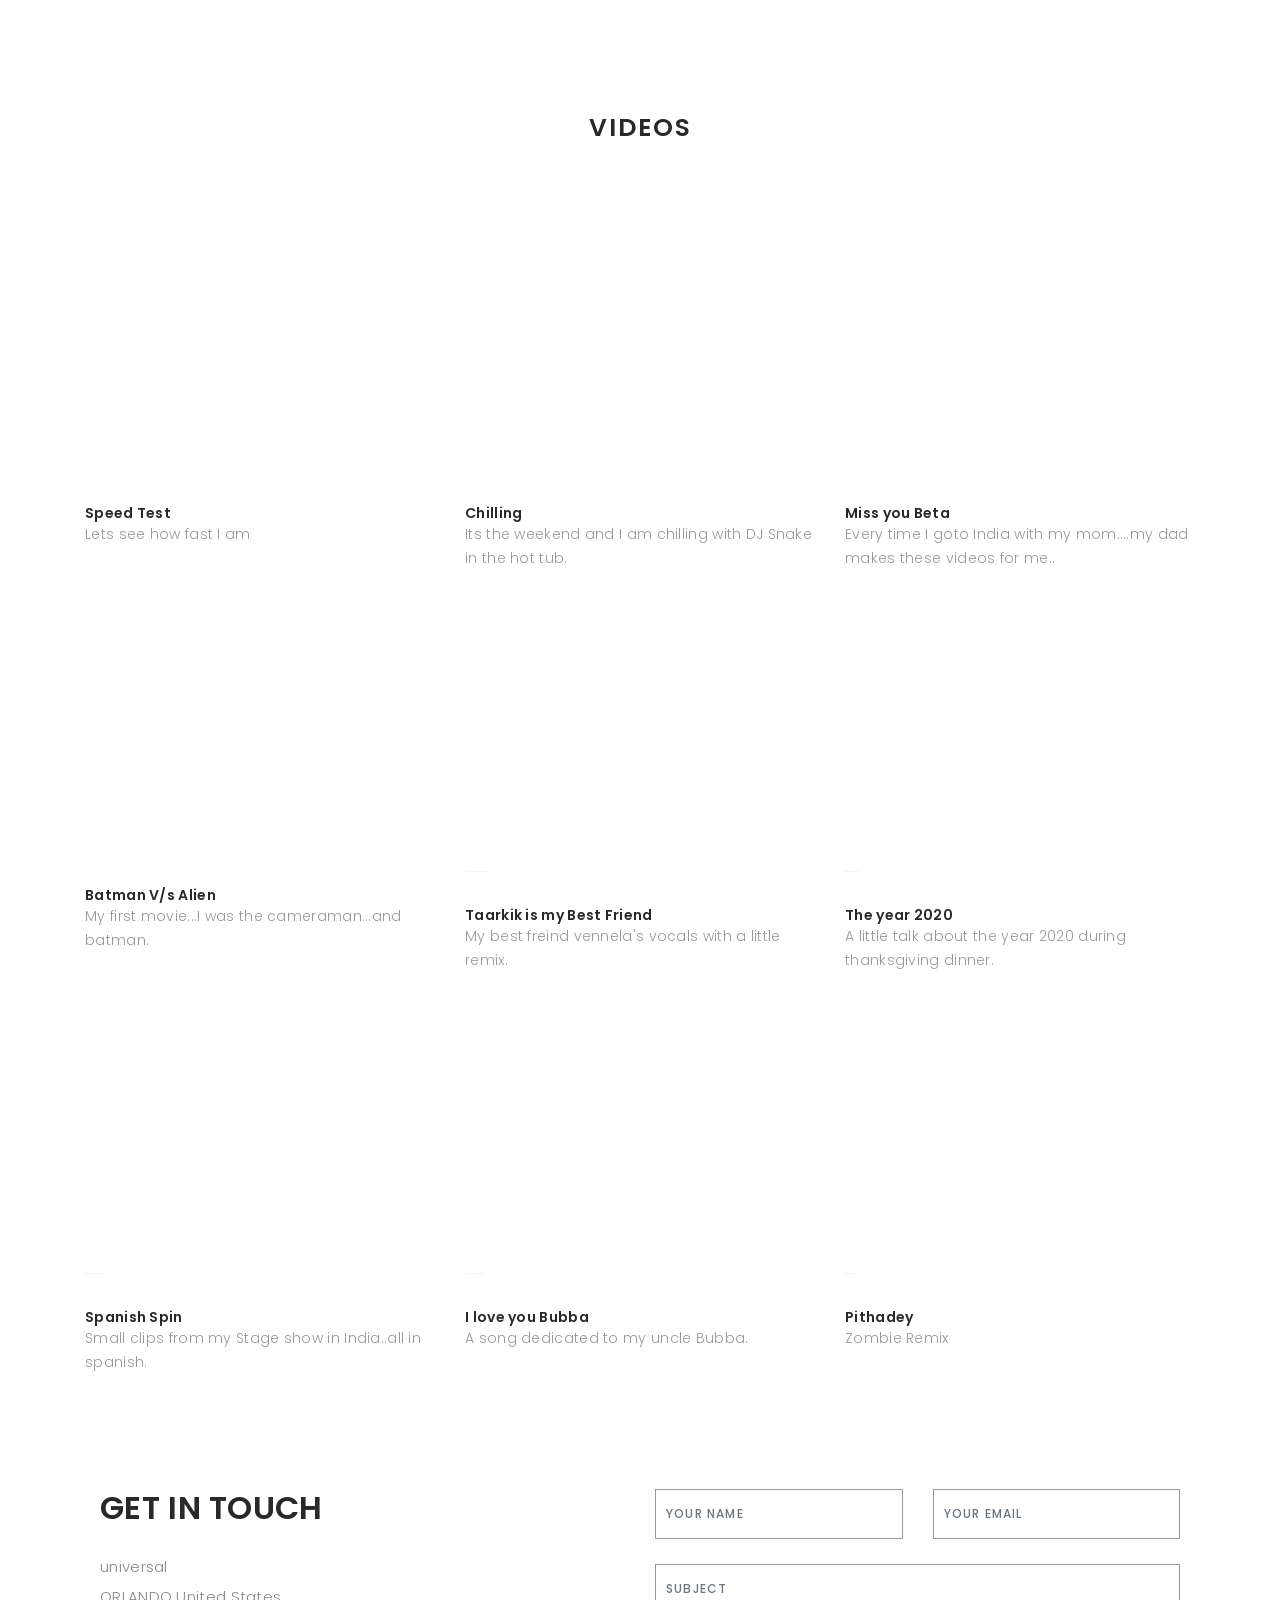
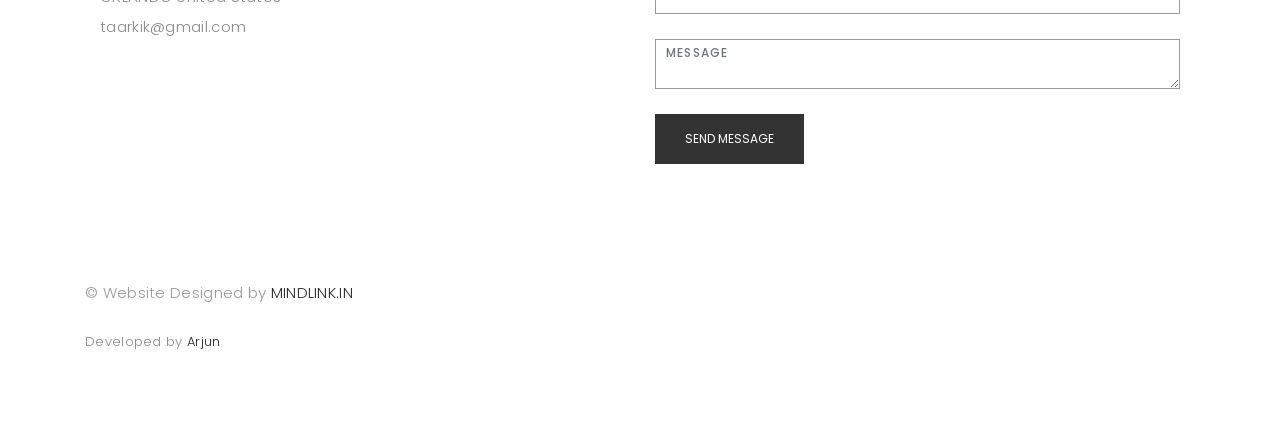
==== commit dd1d9422: "Update index2.html" ====
--- a/index2.html
+++ b/index2.html
@@ -1,4 +1,4 @@
-.ht<!DOCTYPE html>
+<!DOCTYPE html>
 <html lang="en">
 
 <head>
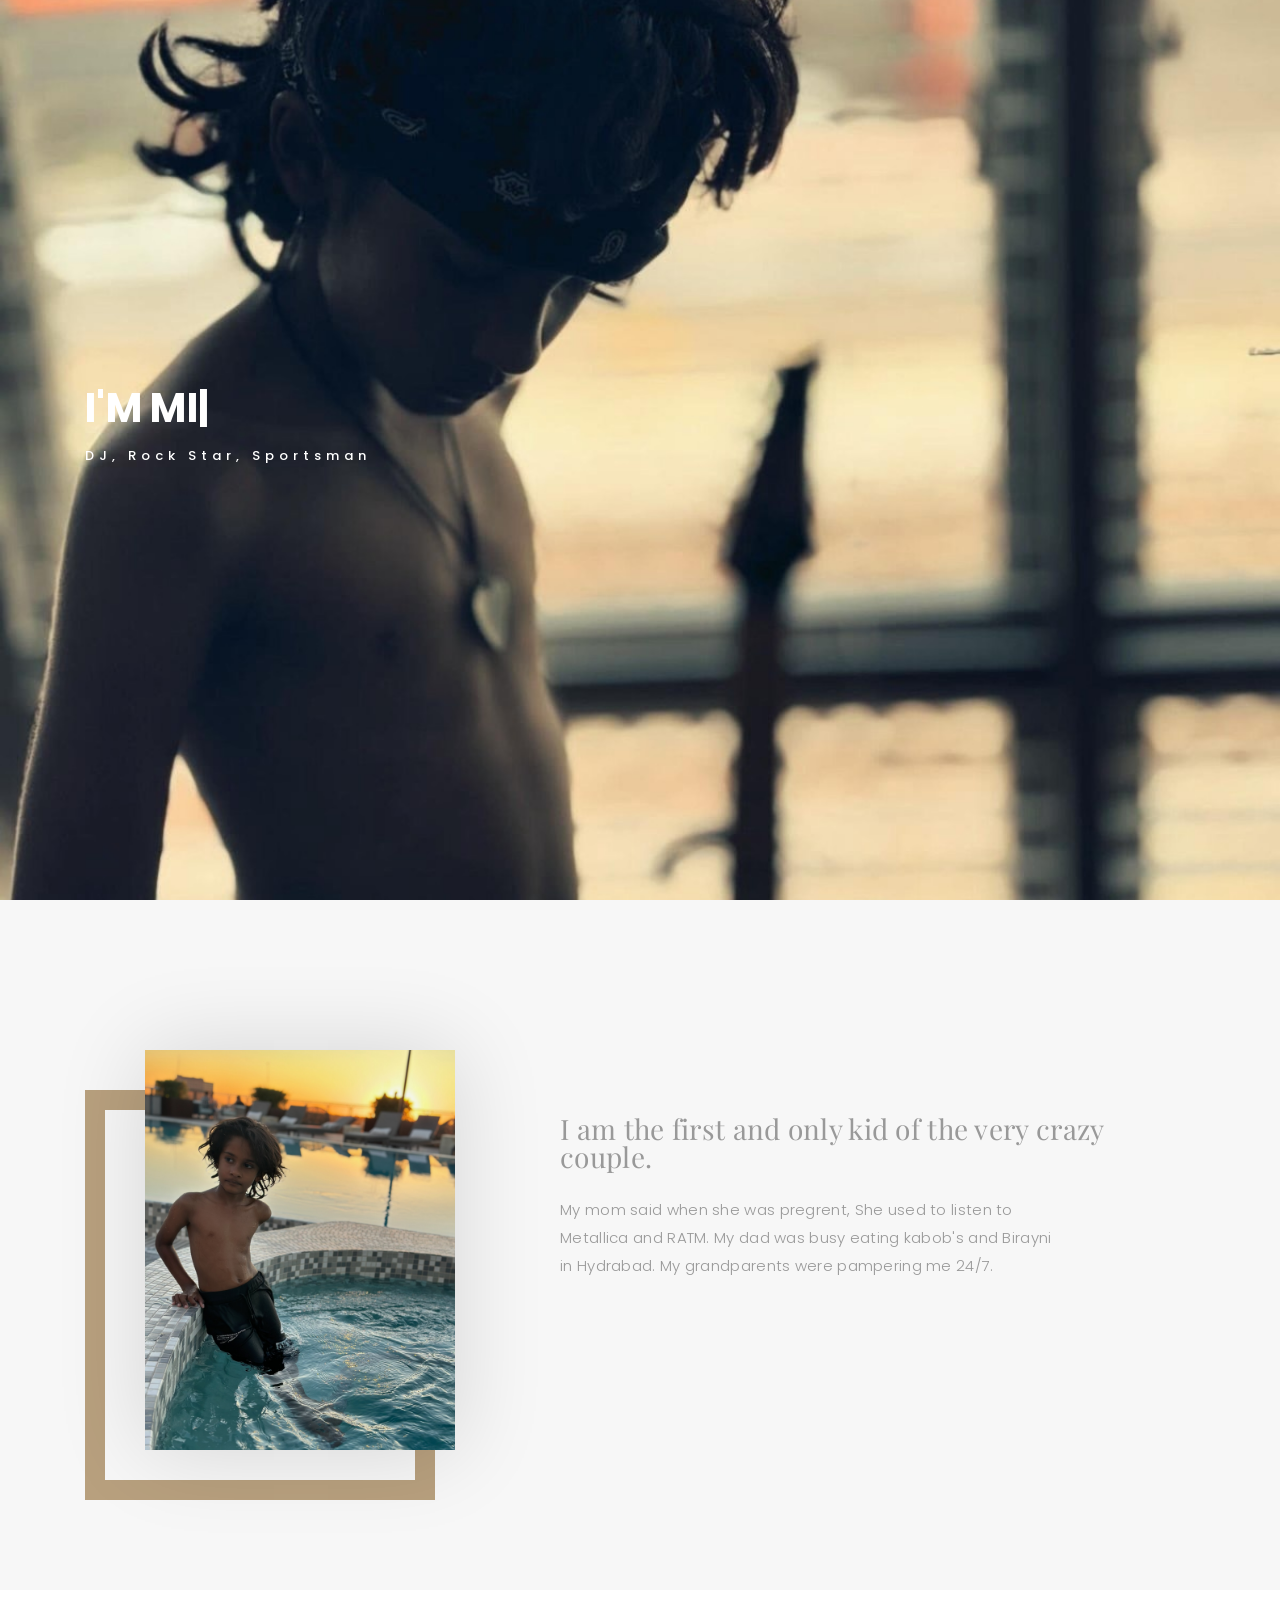
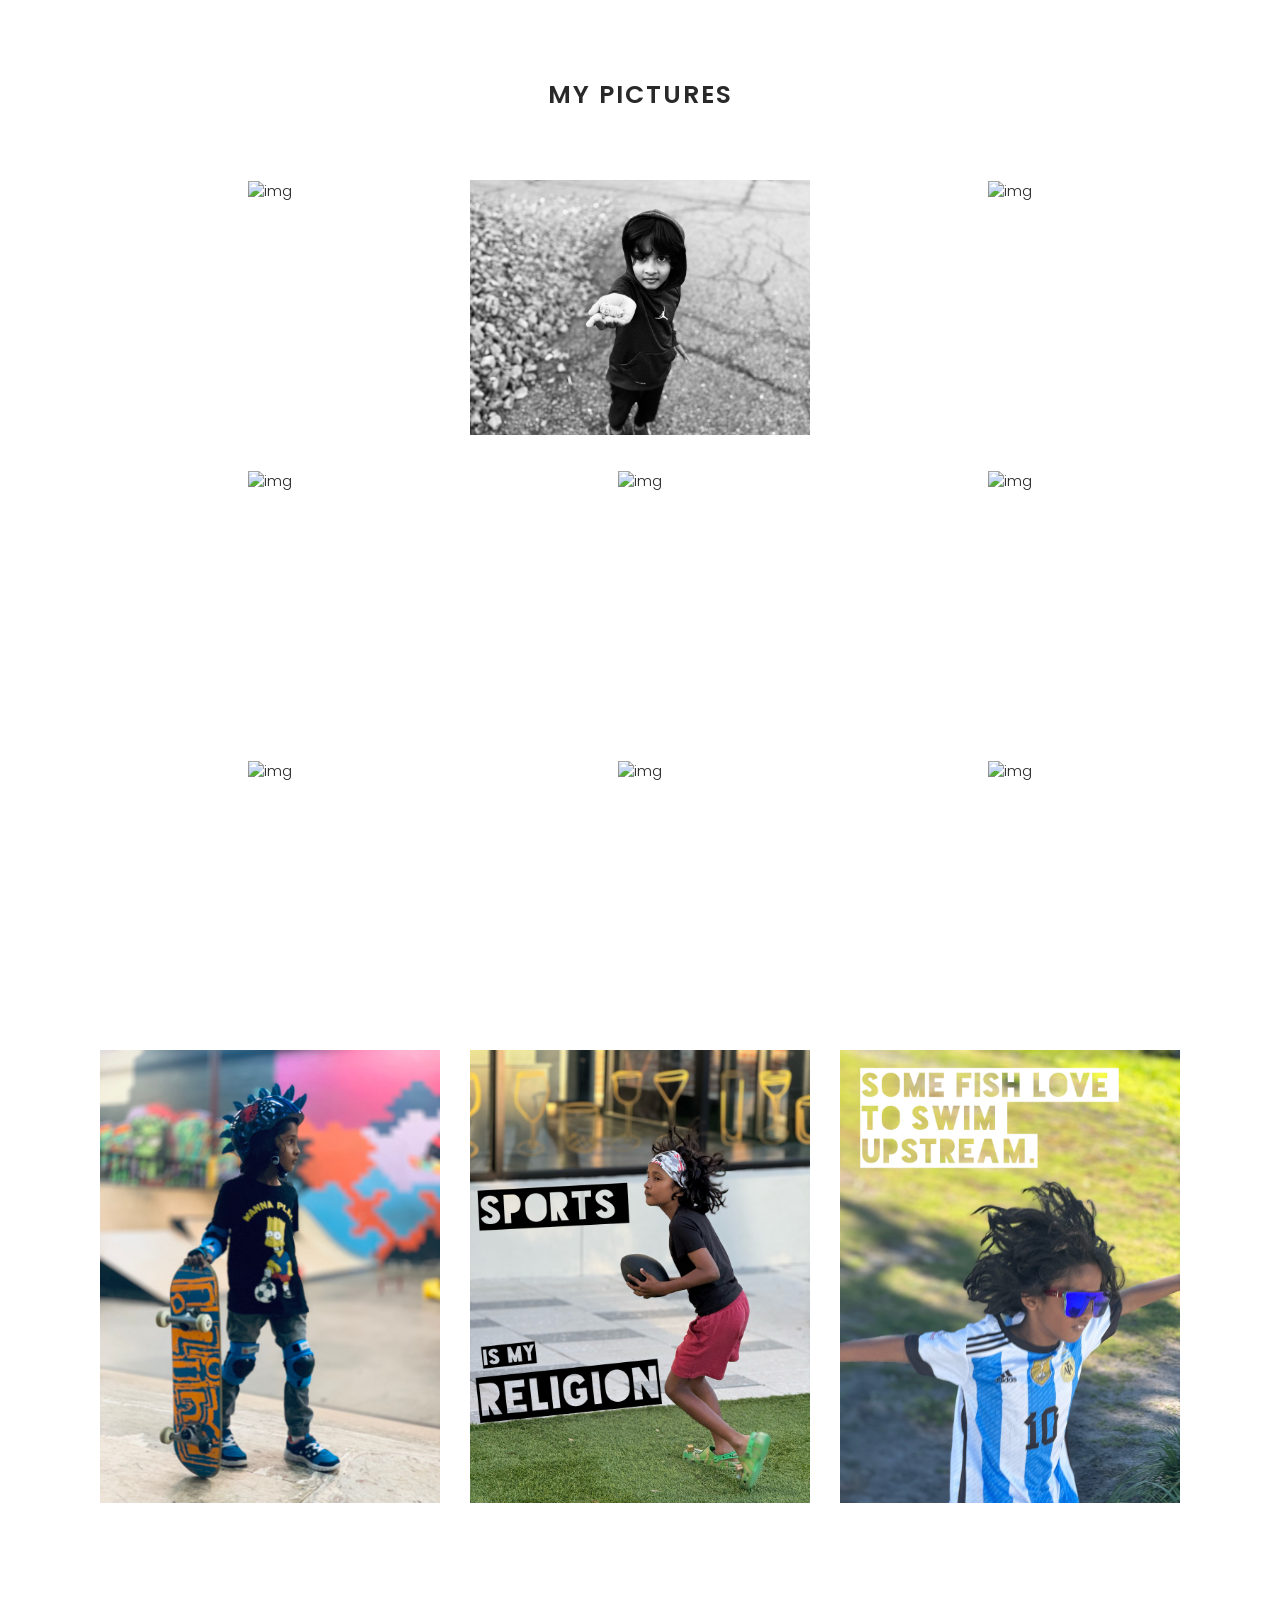
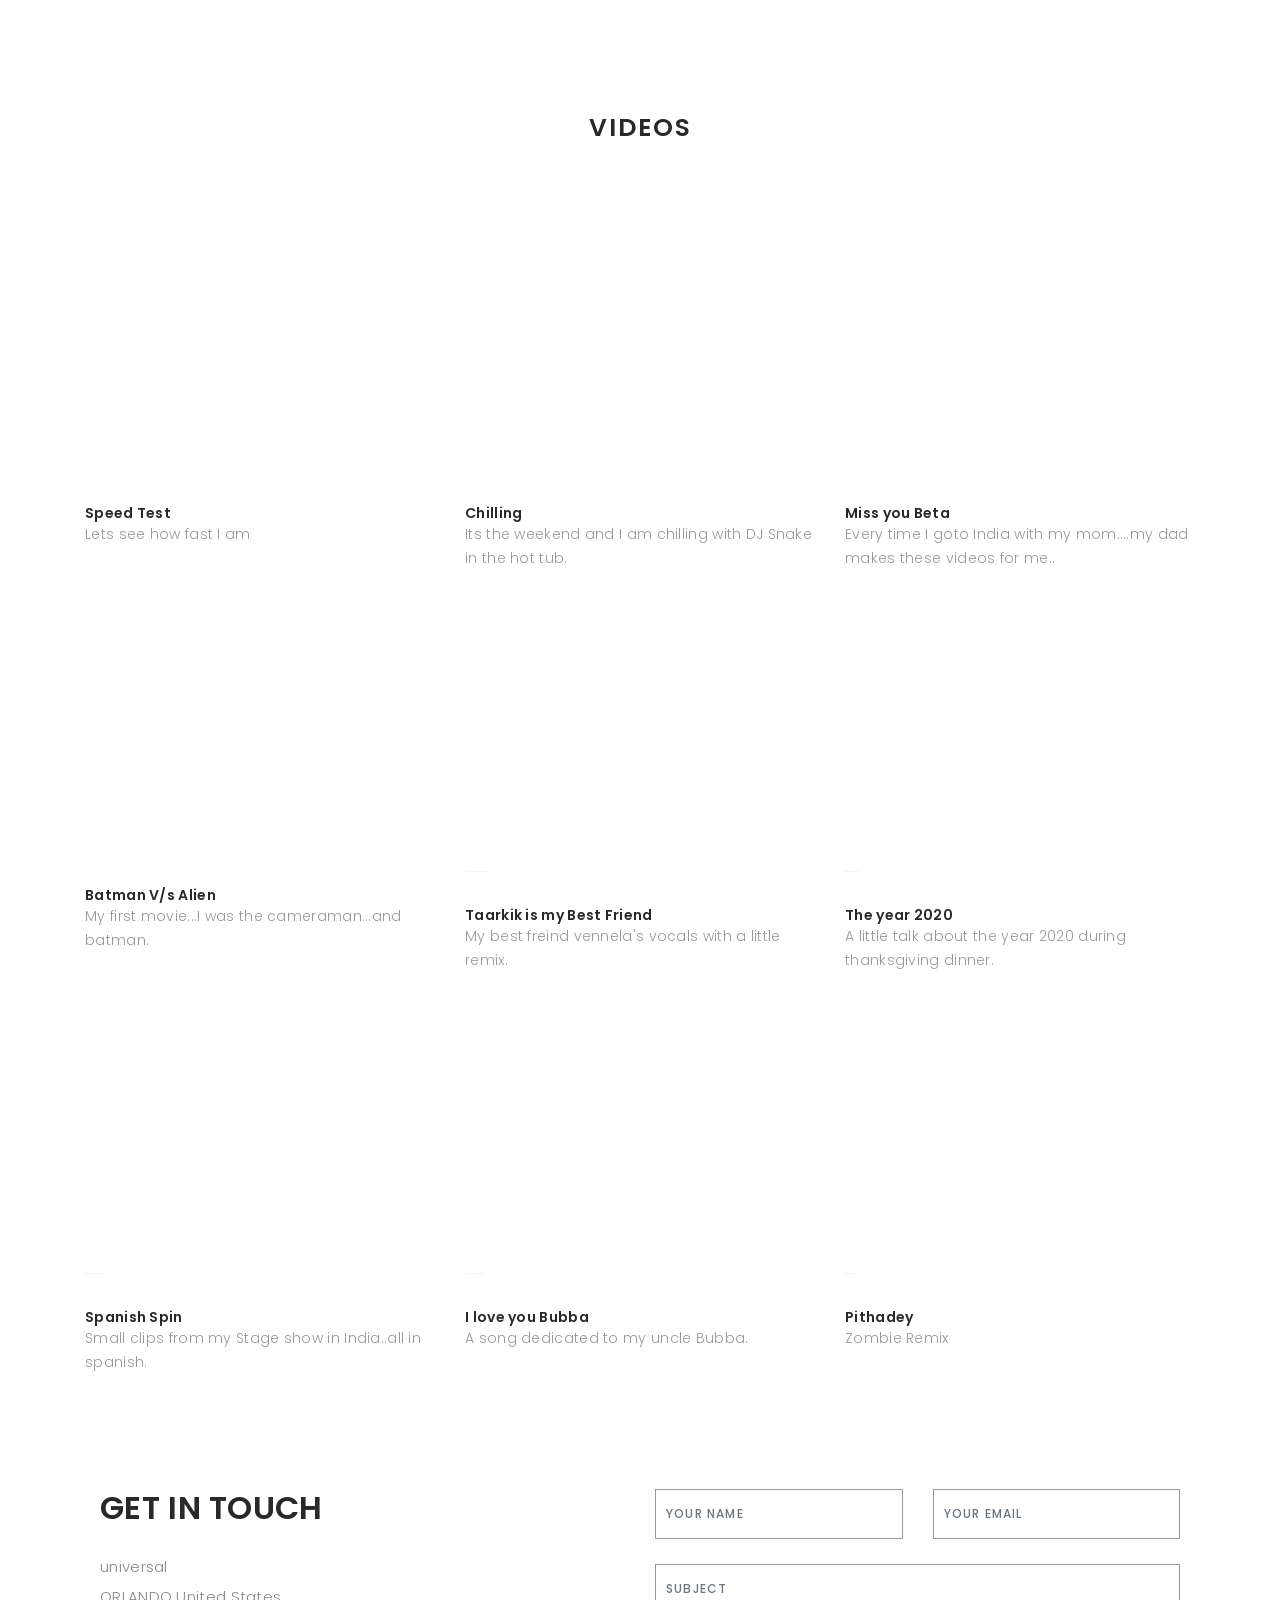
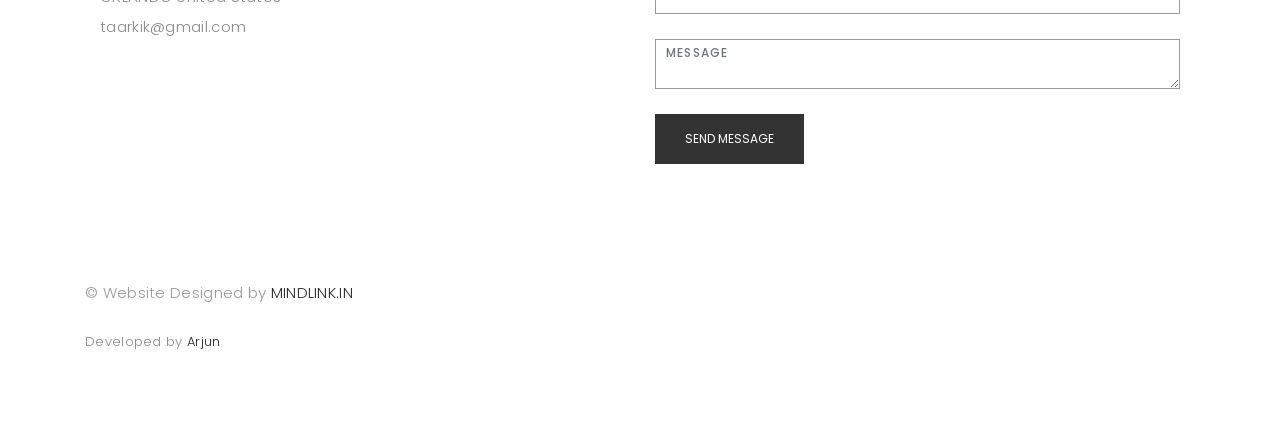
==== commit d4917a5b: "Update index2.html" ====
--- a/index2.html
+++ b/index2.html
@@ -551,7 +551,7 @@
           Licensing information: https://bootstrapmade.com/license/
           Purchase the pro version with working PHP/AJAX contact form: https://bootstrapmade.com/buy/?theme=Folio
         -->
-        Developed by <a href="https://ai-techcorp.netlify.app/">Arjun</a>
+        Developed by <a href="https://arjuninfotechinc.com/">Arjun</a>
       </div>
 
     </div>
